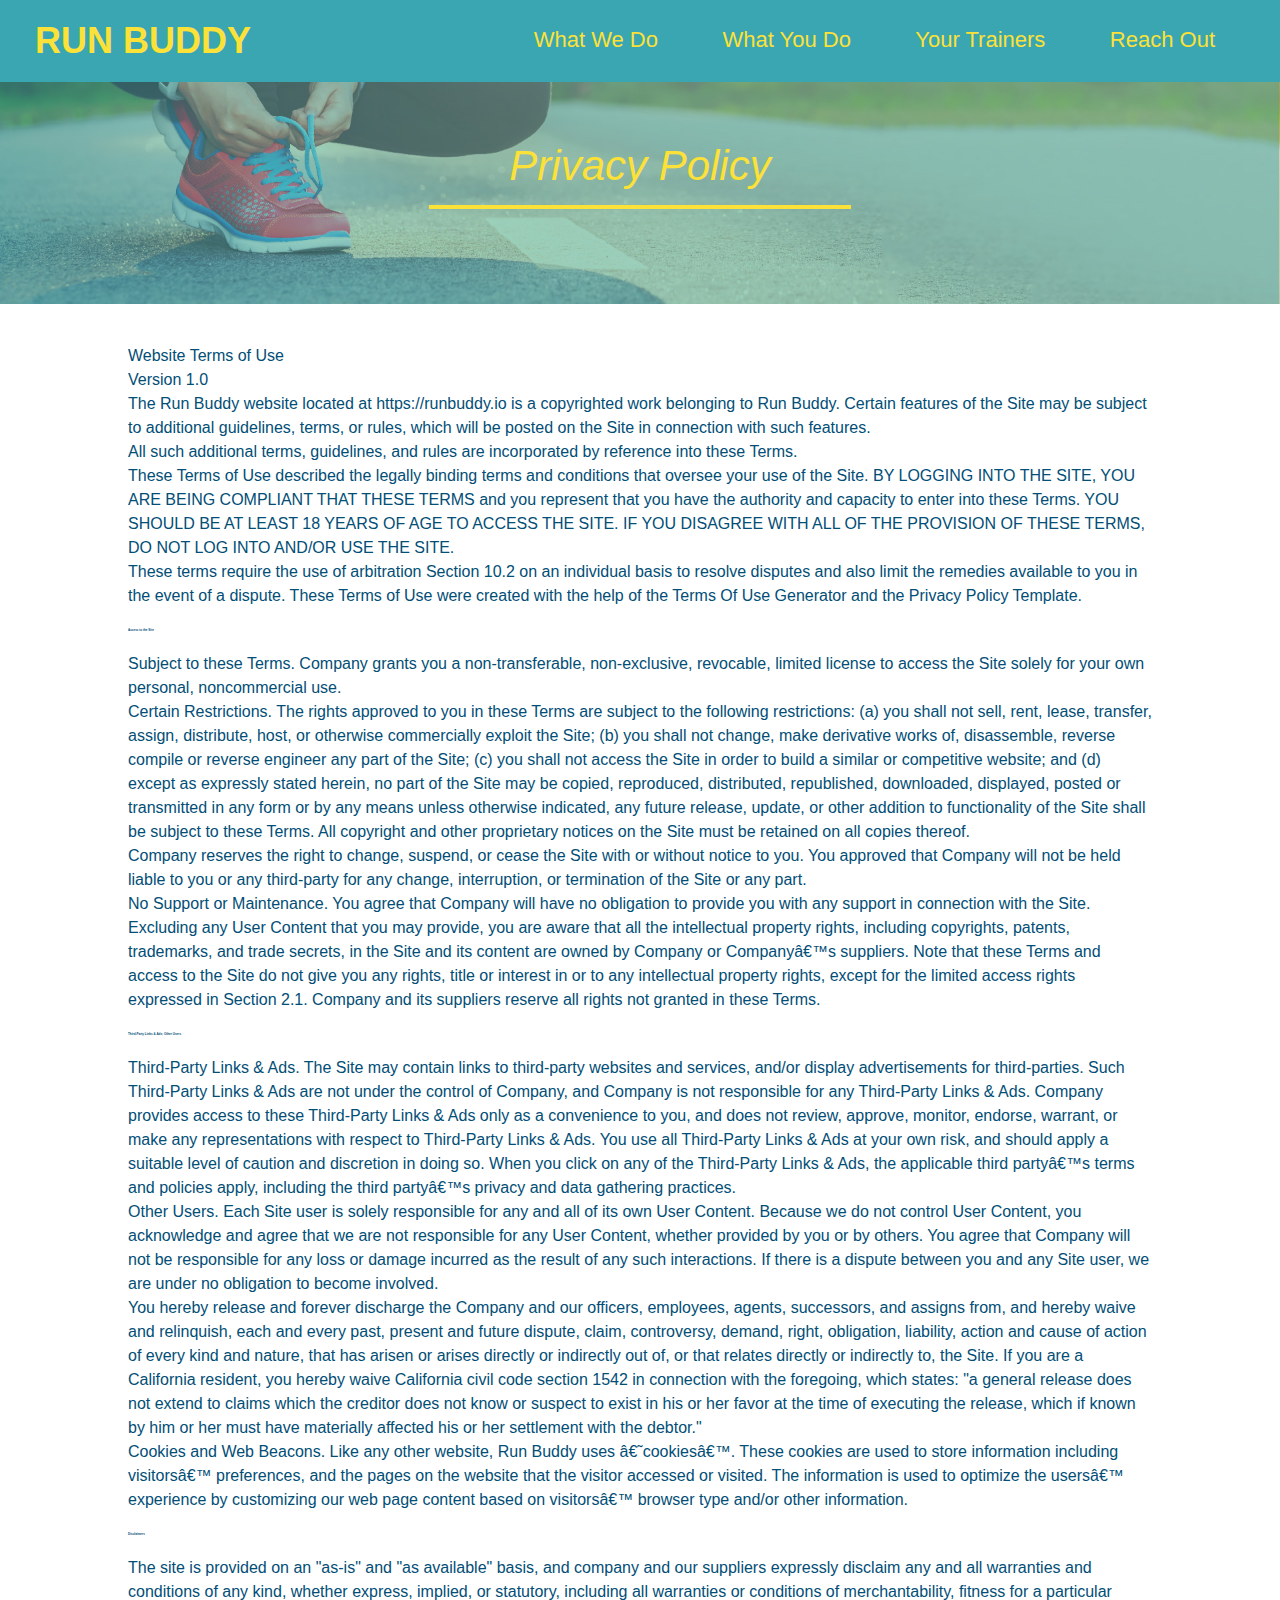
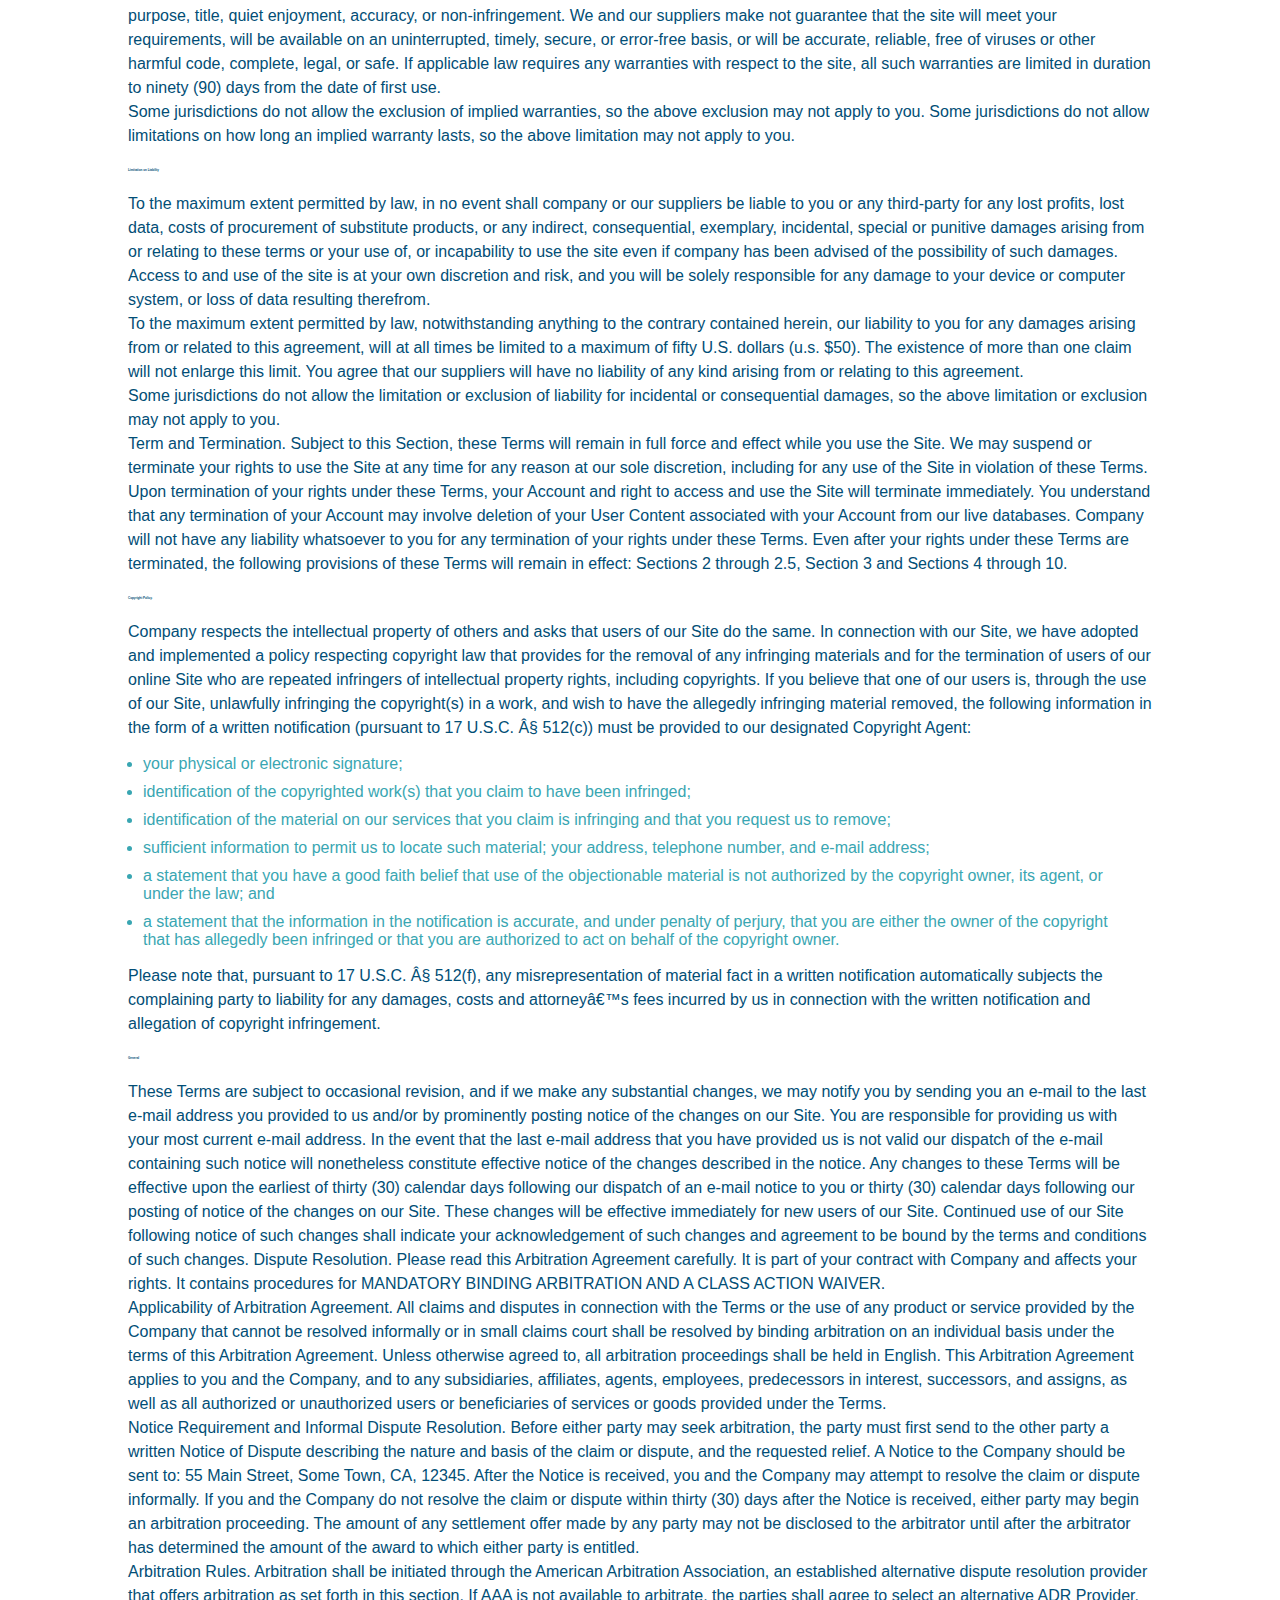
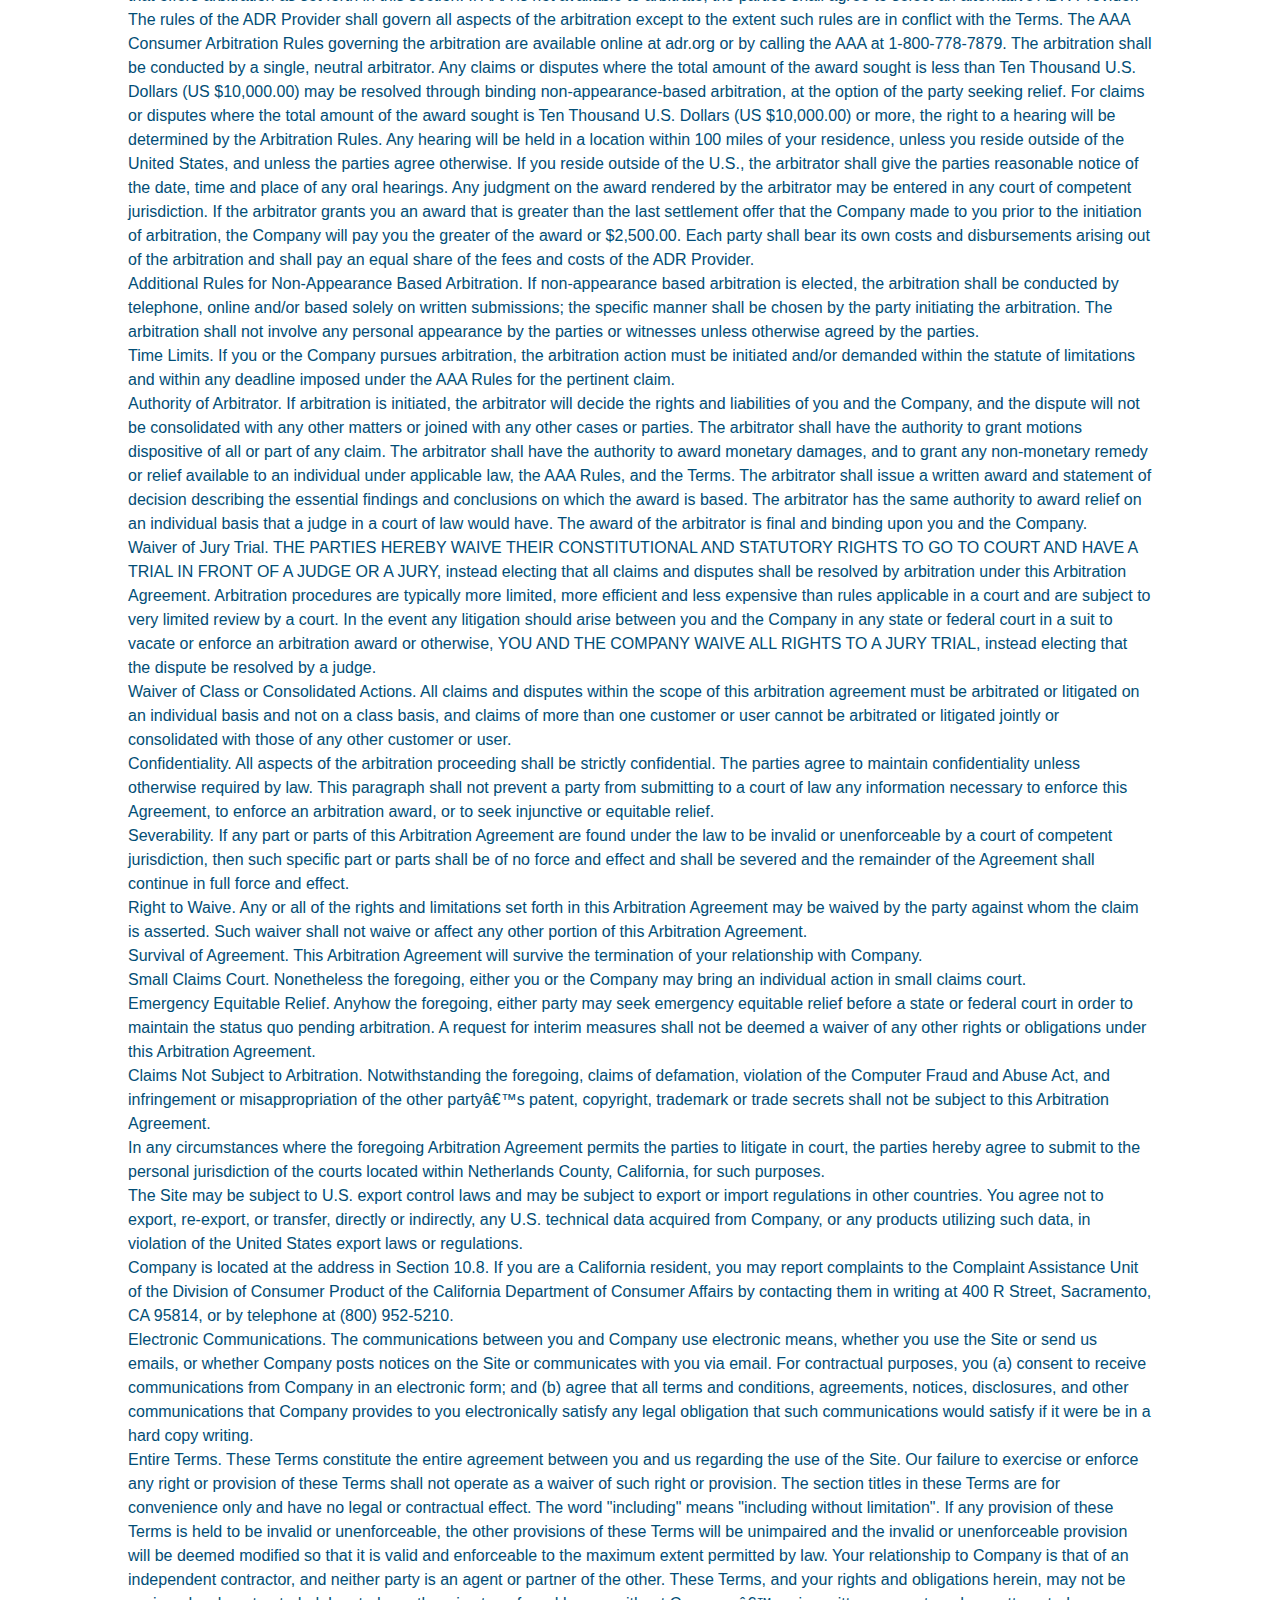
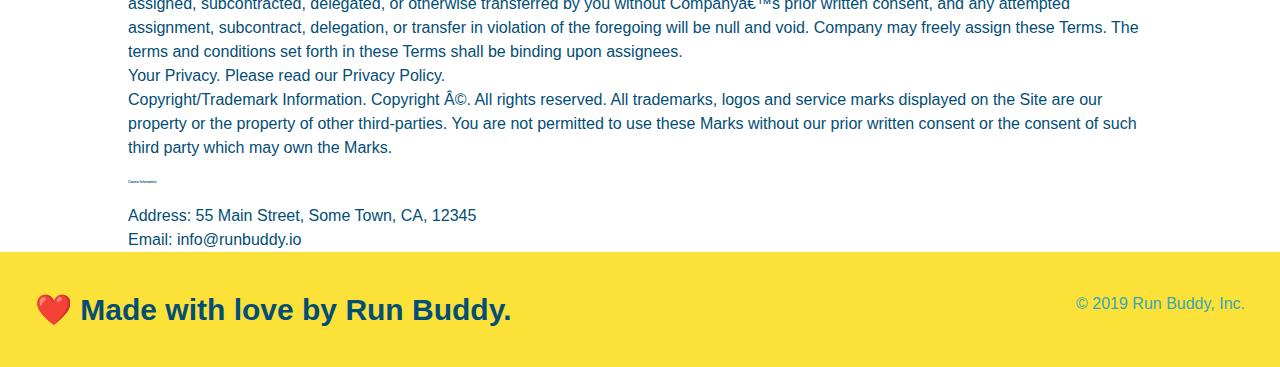
==== privacy-policy.html @ 65d4dae7 "privacy policy" ====
<!DOCTYPE html>
<html lang="en">
  <head>
    <meta charset="UTF-8" />
    <title>Privacy Policy - Run Buddy</title>
    <link rel="stylesheet" href="./assets/css/style.css" />
    <link rel="stylesheet" href="./assets/css/secondary-styles.css" />
  </head>
  <body>
    <header>
        <h1>
            <a href="/">RUN BUDDY</a>
        </h1>
        <nav>
            <!-- Unordered list element -->
            <ul>
                <!-- List item element -->
                <li>
                    <!-- Anchor element -->
                    <a href="./index.html#what-we-do">What We Do</a>
                </li>
                <li>
                    <a href="./index.html#what-you-do">What You Do</a>
                </li>
                <li>
                    <a href="./index.html#your-trainers">Your Trainers</a>
                </li>
                <li>
                    <a href="./index.html#reach-out">Reach Out</a>
                </li>
            </ul>
        </nav>
    </header>
    
    <section class="hero">
        <h2 class="section-title">
            Privacy Policy
        </h2>
    </section>
    <article class="secondary-content">
        <p>
            Website Terms of Use
          </p>
    
          <p>
            Version 1.0
          </p>
    
          <p>
            The Run Buddy website located at https://runbuddy.io is a copyrighted work belonging to Run Buddy. Certain
            features of the Site may be subject to additional guidelines, terms, or rules, which will be posted on the Site
            in connection with such features.
          </p>
    
          <p>
            All such additional terms, guidelines, and rules are incorporated by reference into these Terms.
          </p>
    
          <p>
            These Terms of Use described the legally binding terms and conditions that oversee your use of the Site. BY
            LOGGING INTO THE SITE, YOU ARE BEING COMPLIANT THAT THESE TERMS and you represent that you have the authority
            and capacity to enter into these Terms. YOU SHOULD BE AT LEAST 18 YEARS OF AGE TO ACCESS THE SITE. IF YOU
            DISAGREE WITH ALL OF THE PROVISION OF THESE TERMS, DO NOT LOG INTO AND/OR USE THE SITE.
          </p>
    
          <p>
            These terms require the use of arbitration Section 10.2 on an individual basis to resolve disputes and also
            limit the remedies available to you in the event of a dispute. These Terms of Use were created with the help of
            the Terms Of Use Generator and the Privacy Policy Template.
          </p>
    
          <h3>
            Access to the Site
          </h3>
    
          <p>
            Subject to these Terms. Company grants you a non-transferable, non-exclusive, revocable, limited license to
            access the Site solely for your own personal, noncommercial use.
          </p>
    
          <p>
            Certain Restrictions. The rights approved to you in these Terms are subject to the following restrictions: (a)
            you shall not sell, rent, lease, transfer, assign, distribute, host, or otherwise commercially exploit the Site;
            (b) you shall not change, make derivative works of, disassemble, reverse compile or reverse engineer any part of
            the Site; (c) you shall not access the Site in order to build a similar or competitive website; and (d) except
            as expressly stated herein, no part of the Site may be copied, reproduced, distributed, republished, downloaded,
            displayed, posted or transmitted in any form or by any means unless otherwise indicated, any future release,
            update, or other addition to functionality of the Site shall be subject to these Terms. All copyright and other
            proprietary notices on the Site must be retained on all copies thereof.
          </p>
    
          <p>
            Company reserves the right to change, suspend, or cease the Site with or without notice to you. You approved
            that Company will not be held liable to you or any third-party for any change, interruption, or termination of
            the Site or any part.
          </p>
    
          <p>
            No Support or Maintenance. You agree that Company will have no obligation to provide you with any support in
            connection with the Site.
          </p>
    
          <p>
            Excluding any User Content that you may provide, you are aware that all the intellectual property rights,
            including copyrights, patents, trademarks, and trade secrets, in the Site and its content are owned by Company
            or Companyâ€™s suppliers. Note that these Terms and access to the Site do not give you any rights, title or
            interest in or to any intellectual property rights, except for the limited access rights expressed in Section
            2.1. Company and its suppliers reserve all rights not granted in these Terms.
          </p>
    
          <h3>
            Third-Party Links & Ads; Other Users
          </h3>
    
          <p>
            Third-Party Links & Ads. The Site may contain links to third-party websites and services, and/or display
            advertisements for third-parties. Such Third-Party Links & Ads are not under the control of Company, and Company
            is not responsible for any Third-Party Links & Ads. Company provides access to these Third-Party Links & Ads
            only as a convenience to you, and does not review, approve, monitor, endorse, warrant, or make any
            representations with respect to Third-Party Links & Ads. You use all Third-Party Links & Ads at your own risk,
            and should apply a suitable level of caution and discretion in doing so. When you click on any of the
            Third-Party Links & Ads, the applicable third partyâ€™s terms and policies apply, including the third partyâ€™s
            privacy and data gathering practices.
          </p>
    
          <p>
            Other Users. Each Site user is solely responsible for any and all of its own User Content. Because we do not
            control User Content, you acknowledge and agree that we are not responsible for any User Content, whether
            provided by you or by others. You agree that Company will not be responsible for any loss or damage incurred as
            the result of any such interactions. If there is a dispute between you and any Site user, we are under no
            obligation to become involved.
          </p>
    
          <p>
            You hereby release and forever discharge the Company and our officers, employees, agents, successors, and
            assigns from, and hereby waive and relinquish, each and every past, present and future dispute, claim,
            controversy, demand, right, obligation, liability, action and cause of action of every kind and nature, that has
            arisen or arises directly or indirectly out of, or that relates directly or indirectly to, the Site. If you are
            a California resident, you hereby waive California civil code section 1542 in connection with the foregoing,
            which states: "a general release does not extend to claims which the creditor does not know or suspect to exist
            in his or her favor at the time of executing the release, which if known by him or her must have materially
            affected his or her settlement with the debtor."
          </p>
    
          <p>
            Cookies and Web Beacons. Like any other website, Run Buddy uses â€˜cookiesâ€™. These cookies are used to store
            information including visitorsâ€™ preferences, and the pages on the website that the visitor accessed or visited.
            The information is used to optimize the usersâ€™ experience by customizing our web page content based on visitorsâ€™
            browser type and/or other information.
          </p>
    
          <h3>
            Disclaimers
          </h3>
    
          <p>
            The site is provided on an "as-is" and "as available" basis, and company and our suppliers expressly disclaim
            any and all warranties and conditions of any kind, whether express, implied, or statutory, including all
            warranties or conditions of merchantability, fitness for a particular purpose, title, quiet enjoyment, accuracy,
            or non-infringement. We and our suppliers make not guarantee that the site will meet your requirements, will be
            available on an uninterrupted, timely, secure, or error-free basis, or will be accurate, reliable, free of
            viruses or other harmful code, complete, legal, or safe. If applicable law requires any warranties with respect
            to the site, all such warranties are limited in duration to ninety (90) days from the date of first use.
          </p>
    
          <p>
            Some jurisdictions do not allow the exclusion of implied warranties, so the above exclusion may not apply to
            you. Some jurisdictions do not allow limitations on how long an implied warranty lasts, so the above limitation
            may not apply to you.
          </p>
    
          <h3>
            Limitation on Liability
          </h3>
    
          <p>
            To the maximum extent permitted by law, in no event shall company or our suppliers be liable to you or any
            third-party for any lost profits, lost data, costs of procurement of substitute products, or any indirect,
            consequential, exemplary, incidental, special or punitive damages arising from or relating to these terms or
            your use of, or incapability to use the site even if company has been advised of the possibility of such
            damages. Access to and use of the site is at your own discretion and risk, and you will be solely responsible
            for any damage to your device or computer system, or loss of data resulting therefrom.
          </p>
    
          <p>
            To the maximum extent permitted by law, notwithstanding anything to the contrary contained herein, our liability
            to you for any damages arising from or related to this agreement, will at all times be limited to a maximum of
            fifty U.S. dollars (u.s. $50). The existence of more than one claim will not enlarge this limit. You agree that
            our suppliers will have no liability of any kind arising from or relating to this agreement.
          </p>
    
          <p>
            Some jurisdictions do not allow the limitation or exclusion of liability for incidental or consequential
            damages, so the above limitation or exclusion may not apply to you.
          </p>
    
          <p>
            Term and Termination. Subject to this Section, these Terms will remain in full force and effect while you use
            the Site. We may suspend or terminate your rights to use the Site at any time for any reason at our sole
            discretion, including for any use of the Site in violation of these Terms. Upon termination of your rights under
            these Terms, your Account and right to access and use the Site will terminate immediately. You understand that
            any termination of your Account may involve deletion of your User Content associated with your Account from our
            live databases. Company will not have any liability whatsoever to you for any termination of your rights under
            these Terms. Even after your rights under these Terms are terminated, the following provisions of these Terms
            will remain in effect: Sections 2 through 2.5, Section 3 and Sections 4 through 10.
          </p>
    
          <h3>
            Copyright Policy.
          </h3>
    
          <p>
            Company respects the intellectual property of others and asks that users of our Site do the same. In connection
            with our Site, we have adopted and implemented a policy respecting copyright law that provides for the removal
            of any infringing materials and for the termination of users of our online Site who are repeated infringers of
            intellectual property rights, including copyrights. If you believe that one of our users is, through the use of
            our Site, unlawfully infringing the copyright(s) in a work, and wish to have the allegedly infringing material
            removed, the following information in the form of a written notification (pursuant to 17 U.S.C. Â§ 512(c)) must
            be provided to our designated Copyright Agent:
          </p>
    
          <ul>
            <li>
              your physical or electronic signature;
            </li>
            <li>
              identification of the copyrighted work(s) that you claim to have been infringed;
            </li>
            <li>
              identification of the material on our services that you claim is infringing and that you request us to remove;
            </li>
            <li>
              sufficient information to permit us to locate such material; your address, telephone number, and e-mail
              address;
            </li>
            <li>
              a statement that you have a good faith belief that use of the objectionable material is not authorized by the
              copyright owner, its agent, or under the law; and
            </li>
            <li>
              a statement that the information in the notification is accurate, and under penalty of perjury, that you are
              either the owner of the copyright that has allegedly been infringed or that you are authorized to act on
              behalf of the copyright owner.
            </li>
          </ul>
    
          <p>
            Please note that, pursuant to 17 U.S.C. Â§ 512(f), any misrepresentation of material fact in a written
            notification automatically subjects the complaining party to liability for any damages, costs and attorneyâ€™s
            fees incurred by us in connection with the written notification and allegation of copyright infringement.
          </p>
    
          <h3>
            General
          </h3>
    
          <p>
            These Terms are subject to occasional revision, and if we make any substantial changes, we may notify you by
            sending you an e-mail to the last e-mail address you provided to us and/or by prominently posting notice of the
            changes on our Site. You are responsible for providing us with your most current e-mail address. In the event
            that the last e-mail address that you have provided us is not valid our dispatch of the e-mail containing such
            notice will nonetheless constitute effective notice of the changes described in the notice. Any changes to these
            Terms will be effective upon the earliest of thirty (30) calendar days following our dispatch of an e-mail
            notice to you or thirty (30) calendar days following our posting of notice of the changes on our Site. These
            changes will be effective immediately for new users of our Site. Continued use of our Site following notice of
            such changes shall indicate your acknowledgement of such changes and agreement to be bound by the terms and
            conditions of such changes. Dispute Resolution. Please read this Arbitration Agreement carefully. It is part of
            your contract with Company and affects your rights. It contains procedures for MANDATORY BINDING ARBITRATION AND
            A CLASS ACTION WAIVER.
          </p>
    
          <p>
            Applicability of Arbitration Agreement. All claims and disputes in connection with the Terms or the use of any
            product or service provided by the Company that cannot be resolved informally or in small claims court shall be
            resolved by binding arbitration on an individual basis under the terms of this Arbitration Agreement. Unless
            otherwise agreed to, all arbitration proceedings shall be held in English. This Arbitration Agreement applies to
            you and the Company, and to any subsidiaries, affiliates, agents, employees, predecessors in interest,
            successors, and assigns, as well as all authorized or unauthorized users or beneficiaries of services or goods
            provided under the Terms.
          </p>
    
          <p>
            Notice Requirement and Informal Dispute Resolution. Before either party may seek arbitration, the party must
            first send to the other party a written Notice of Dispute describing the nature and basis of the claim or
            dispute, and the requested relief. A Notice to the Company should be sent to: 55 Main Street, Some Town, CA,
            12345. After the Notice is received, you and the Company may attempt to resolve the claim or dispute informally.
            If you and the Company do not resolve the claim or dispute within thirty (30) days after the Notice is received,
            either party may begin an arbitration proceeding. The amount of any settlement offer made by any party may not
            be disclosed to the arbitrator until after the arbitrator has determined the amount of the award to which either
            party is entitled.
          </p>
    
          <p>
            Arbitration Rules. Arbitration shall be initiated through the American Arbitration Association, an established
            alternative dispute resolution provider that offers arbitration as set forth in this section. If AAA is not
            available to arbitrate, the parties shall agree to select an alternative ADR Provider. The rules of the ADR
            Provider shall govern all aspects of the arbitration except to the extent such rules are in conflict with the
            Terms. The AAA Consumer Arbitration Rules governing the arbitration are available online at adr.org or by
            calling the AAA at 1-800-778-7879. The arbitration shall be conducted by a single, neutral arbitrator. Any
            claims or disputes where the total amount of the award sought is less than Ten Thousand U.S. Dollars (US
            $10,000.00) may be resolved through binding non-appearance-based arbitration, at the option of the party seeking
            relief. For claims or disputes where the total amount of the award sought is Ten Thousand U.S. Dollars (US
            $10,000.00) or more, the right to a hearing will be determined by the Arbitration Rules. Any hearing will be
            held in a location within 100 miles of your residence, unless you reside outside of the United States, and
            unless the parties agree otherwise. If you reside outside of the U.S., the arbitrator shall give the parties
            reasonable notice of the date, time and place of any oral hearings. Any judgment on the award rendered by the
            arbitrator may be entered in any court of competent jurisdiction. If the arbitrator grants you an award that is
            greater than the last settlement offer that the Company made to you prior to the initiation of arbitration, the
            Company will pay you the greater of the award or $2,500.00. Each party shall bear its own costs and
            disbursements arising out of the arbitration and shall pay an equal share of the fees and costs of the ADR
            Provider.
          </p>
    
          <p>
            Additional Rules for Non-Appearance Based Arbitration. If non-appearance based arbitration is elected, the
            arbitration shall be conducted by telephone, online and/or based solely on written submissions; the specific
            manner shall be chosen by the party initiating the arbitration. The arbitration shall not involve any personal
            appearance by the parties or witnesses unless otherwise agreed by the parties.
          </p>
    
          <p>
            Time Limits. If you or the Company pursues arbitration, the arbitration action must be initiated and/or demanded
            within the statute of limitations and within any deadline imposed under the AAA Rules for the pertinent claim.
          </p>
    
          <p>
            Authority of Arbitrator. If arbitration is initiated, the arbitrator will decide the rights and liabilities of
            you and the Company, and the dispute will not be consolidated with any other matters or joined with any other
            cases or parties. The arbitrator shall have the authority to grant motions dispositive of all or part of any
            claim. The arbitrator shall have the authority to award monetary damages, and to grant any non-monetary remedy
            or relief available to an individual under applicable law, the AAA Rules, and the Terms. The arbitrator shall
            issue a written award and statement of decision describing the essential findings and conclusions on which the
            award is based. The arbitrator has the same authority to award relief on an individual basis that a judge in a
            court of law would have. The award of the arbitrator is final and binding upon you and the Company.
          </p>
    
          <p>
            Waiver of Jury Trial. THE PARTIES HEREBY WAIVE THEIR CONSTITUTIONAL AND STATUTORY RIGHTS TO GO TO COURT AND HAVE
            A TRIAL IN FRONT OF A JUDGE OR A JURY, instead electing that all claims and disputes shall be resolved by
            arbitration under this Arbitration Agreement. Arbitration procedures are typically more limited, more efficient
            and less expensive than rules applicable in a court and are subject to very limited review by a court. In the
            event any litigation should arise between you and the Company in any state or federal court in a suit to vacate
            or enforce an arbitration award or otherwise, YOU AND THE COMPANY WAIVE ALL RIGHTS TO A JURY TRIAL, instead
            electing that the dispute be resolved by a judge.
          </p>
    
          <p>
            Waiver of Class or Consolidated Actions. All claims and disputes within the scope of this arbitration agreement
            must be arbitrated or litigated on an individual basis and not on a class basis, and claims of more than one
            customer or user cannot be arbitrated or litigated jointly or consolidated with those of any other customer or
            user.
          </p>
    
          <p>
            Confidentiality. All aspects of the arbitration proceeding shall be strictly confidential. The parties agree to
            maintain confidentiality unless otherwise required by law. This paragraph shall not prevent a party from
            submitting to a court of law any information necessary to enforce this Agreement, to enforce an arbitration
            award, or to seek injunctive or equitable relief.
          </p>
    
          <p>
            Severability. If any part or parts of this Arbitration Agreement are found under the law to be invalid or
            unenforceable by a court of competent jurisdiction, then such specific part or parts shall be of no force and
            effect and shall be severed and the remainder of the Agreement shall continue in full force and effect.
          </p>
    
          <p>
            Right to Waive. Any or all of the rights and limitations set forth in this Arbitration Agreement may be waived
            by the party against whom the claim is asserted. Such waiver shall not waive or affect any other portion of this
            Arbitration Agreement.
          </p>
    
          <p>
            Survival of Agreement. This Arbitration Agreement will survive the termination of your relationship with
            Company.
          </p>
    
          <p>
            Small Claims Court. Nonetheless the foregoing, either you or the Company may bring an individual action in small
            claims court.
          </p>
    
          <p>
            Emergency Equitable Relief. Anyhow the foregoing, either party may seek emergency equitable relief before a
            state or federal court in order to maintain the status quo pending arbitration. A request for interim measures
            shall not be deemed a waiver of any other rights or obligations under this Arbitration Agreement.
          </p>
    
          <p>
            Claims Not Subject to Arbitration. Notwithstanding the foregoing, claims of defamation, violation of the
            Computer Fraud and Abuse Act, and infringement or misappropriation of the other partyâ€™s patent, copyright,
            trademark or trade secrets shall not be subject to this Arbitration Agreement.
          </p>
    
          <p>
            In any circumstances where the foregoing Arbitration Agreement permits the parties to litigate in court, the
            parties hereby agree to submit to the personal jurisdiction of the courts located within Netherlands County,
            California, for such purposes.
          </p>
    
          <p>
            The Site may be subject to U.S. export control laws and may be subject to export or import regulations in other
            countries. You agree not to export, re-export, or transfer, directly or indirectly, any U.S. technical data
            acquired from Company, or any products utilizing such data, in violation of the United States export laws or
            regulations.
          </p>
    
          <p>
            Company is located at the address in Section 10.8. If you are a California resident, you may report complaints
            to the Complaint Assistance Unit of the Division of Consumer Product of the California Department of Consumer
            Affairs by contacting them in writing at 400 R Street, Sacramento, CA 95814, or by telephone at (800) 952-5210.
          </p>
    
          <p>
            Electronic Communications. The communications between you and Company use electronic means, whether you use the
            Site or send us emails, or whether Company posts notices on the Site or communicates with you via email. For
            contractual purposes, you (a) consent to receive communications from Company in an electronic form; and (b)
            agree that all terms and conditions, agreements, notices, disclosures, and other communications that Company
            provides to you electronically satisfy any legal obligation that such communications would satisfy if it were be
            in a hard copy writing.
          </p>
    
          <p>
            Entire Terms. These Terms constitute the entire agreement between you and us regarding the use of the Site. Our
            failure to exercise or enforce any right or provision of these Terms shall not operate as a waiver of such right
            or provision. The section titles in these Terms are for convenience only and have no legal or contractual
            effect. The word "including" means "including without limitation". If any provision of these Terms is held to be
            invalid or unenforceable, the other provisions of these Terms will be unimpaired and the invalid or
            unenforceable provision will be deemed modified so that it is valid and enforceable to the maximum extent
            permitted by law. Your relationship to Company is that of an independent contractor, and neither party is an
            agent or partner of the other. These Terms, and your rights and obligations herein, may not be assigned,
            subcontracted, delegated, or otherwise transferred by you without Companyâ€™s prior written consent, and any
            attempted assignment, subcontract, delegation, or transfer in violation of the foregoing will be null and void.
            Company may freely assign these Terms. The terms and conditions set forth in these Terms shall be binding upon
            assignees.
          </p>
    
          <p>
            Your Privacy. Please read our Privacy Policy.
          </p>
    
          <p>
            Copyright/Trademark Information. Copyright Â©. All rights reserved. All trademarks, logos and service marks
            displayed on the Site are our property or the property of other third-parties. You are not permitted to use
            these Marks without our prior written consent or the consent of such third party which may own the Marks.
          </p>
    
          <h3>
            Contact Information
          </h3>
    
          <p>
            Address: 55 Main Street, Some Town, CA, 12345
          </p>
    
          <p>
            Email: info@runbuddy.io
          </p>
    
    </article>

        <!-- "footer" section -->
        <footer>
            <h2>❤️ Made with love by Run Buddy.</h2>
            <div>
                &copy; 2019 Run Buddy, Inc.
            </div>
        </footer>
  </body>
</html>
---- assets/css/style.css ----
* {
    margin: 0;
    padding: 0;
    box-sizing: border-box;
  }

  body {
    color: #39a6b2;
    font-family: Helvetica, Arial, sans-serif;
}

/* apply styles to <header> */
header {
    padding: 20px 35px;
    background-color: #39a6b2;
  }

  header h1 {
      font-weight: bold;
      font-size: 36px;
      color: #fce138;
      margin: 0;
      display: inline;
  }

  header a {
    text-decoration: none;
    color: #fce138;
  }

  header nav {
      float: right;
      margin: 7px 0;
  }

  header nav ul li {
      display: inline;
  }

  header nav ul li a {
      margin: 0 30px;
      font-weight: lighter;
      font-size: 22px;
  }
  
/* apply styles to <footer> */
footer {
      background:#fce138;
      width: 100%;
      padding: 40px 35px;
  }

  footer h2 {
      display: inline;
      color: #024e76;
      font-size: 30px;
      margin: 0;
  }

  footer div {
      float: right;
      line-height: 1.5;
      text-align: right;
  }

  footer a {
      color: #024e76;
  }

  section {
      padding: 60px;
  }
  /* Hero style start*/
  .hero {
    background-image: url("../images/hero-bg.jpg");
    height: 600px;
    background-size: cover;
    background-position: center; 
    position: relative;
  }

  .hero-form {
    border: solid 3px #024e76;
    background-color:#fce138;
    padding: 20px;
    width: 500px;
    color: #024e76;
    position: absolute;
    bottom: 120px;
    right: 140px;
  }

  .hero-form h3 {
    font-size: 24px;
    margin: 0;   
  }

  .hero-form p {
      margin: 5px 0 15px 0;
  }

  .form-input {
      border: 1px solid #024e76;
      display: block;
      padding: 7px 15px;
      font-size: 16px;
      color: #024e76;
      width: 100%;
      margin-bottom: 15px;
  }

  .hero-form label {
      margin: 0 5px;
  }
  
  .hero-form button {
      color: #fce138;
      background-color: #024e76;
      border: none;
      padding: 10px 20px;
      font-size: 16px;
}
  /* Hero style end */

  .intro {
      text-align: center;
  }

  .intro p {
      line-height: 1.7;
      color: #39a6b2;
      width: 80%;
      font-size: 20px;
      margin: 0 auto;
  }
  .section-title {
    font-size: 55px;
    color: #024e76;
    margin-bottom: 35px;
    padding: 0 100px 20px 100px;
    display: inline-block;
    border-bottom: 3px solid;
  }
  
  .primary-border {
    border-color: #fce138;
  }
  
  .secondary-border {
    border-color: #39a6b2;
  }

  .steps {
      text-align: center;
      background: #fce138;
  }

  .steps div {
      margin-bottom: 80px;
  }

  .steps img {
      width: 15%;
      margin: 10px 0;
  }

  .steps h3 {
      color: #024e76;
      font-size: 46px;
      margin-top: 10px;
  }

  .steps p {
      color: #39a6b2;
      font-size: 23px;
  }

  .steps span {
      font-size: 38px;
  }

  .trainers {
      text-align: center;
  }

  .trainer {
      width: 900px;
      margin: 0 auto 30px auto;
      background: #024e76;
      color: #fce138;
      overflow: auto;
  }

  .trainer img {
      width: 35%;
      float: left;
  }
  
  .trainer-bio {
      padding: 35px;
      float: left;
      width: 60%;
  }

  .trainer-bio h3 {
      font-size: 32px;
      margin-bottom: 8px;
  }

  .trainer-bio h4 {
      font-weight: lighter;
      font-size: 26px;
      margin-bottom: 25px;
  }

  .trainer-bio p {
    font-size: 17px;
    line-height: 1.3;
  }

  .text-left {
      text-align: left;
  }

  .text-right {
    text-align: right;
  }

  /* REACH OUT STYLES START */
  .contact {
      background: #024e76;
      text-align: center;
  }

  .contact h2 {
      color:#fce138;
  }

  .contact-info iframe {
     width: 400px;
     height: 400px; 
  }

  .contact-info div {
      width: 410px;
      display: inline-block;
      vertical-align: top;
      text-align: left;
      margin: 30px 0 0 60px;
      color: white;
  }

  .contact-info h3 {
      color: #fce138;
      font-size: 32px;
  }

  .contact-info p, .contact-info address {
      margin: 20px 0;
      line-height: 1.5;
      font-size: 20px;
      font-style: normal;
  }

  .contact-info a {
      color: #fce138;
  }
/* REACH OUT STYLES END*/
---- assets/css/secondary-styles.css ----
* {
    margin: 0;
    padding: 0;
    box-sizing: border-box;
  }

  body {
    color: #39a6b2;
    font-family: Helvetica, Arial, sans-serif;
}

/* apply styles to <header> */
header {
    padding: 20px 35px;
    background-color: #39a6b2;
  }

  header h1 {
      font-weight: bold;
      font-size: 36px;
      color: #fce138;
      margin: 0;
      display: inline;
  }

  header a {
    text-decoration: none;
    color: #fce138;
  }

  header nav {
      float: right;
      margin: 7px 0;
  }

  header nav ul li {
      display: inline;
  }

  header nav ul li a {
      margin: 0 30px;
      font-weight: lighter;
      font-size: 22px;
  }
  
/* apply styles to <footer> */
footer {
      background:#fce138;
      width: 100%;
      padding: 40px 35px;
  }

  footer h2 {
      display: inline;
      color: #024e76;
      font-size: 30px;
      margin: 0;
  }

  footer div {
      float: right;
      line-height: 1.5;
      text-align: right;
  }

  footer a {
      color: #024e76;
  }

  section {
      padding: 60px;
  }
  /* Hero style start*/
  .hero {
    background-position: bottom;
    height: auto;
    text-align: center;
    margin-bottom: 40px;
  }

  .hero-form {
    border: solid 3px #024e76;
    background-color:#fce138;
    padding: 20px;
    width: 500px;
    color: #024e76;
    position: absolute;
    bottom: 120px;
    right: 140px;
  }

  .hero-form h3 {
    font-size: 24px;
    margin: 0;   
  }

  .hero-form p {
      margin: 5px 0 15px 0;
  }

  .form-input {
      border: 1px solid #024e76;
      display: block;
      padding: 7px 15px;
      font-size: 16px;
      color: #024e76;
      width: 100%;
      margin-bottom: 15px;
  }

  .hero-form label {
      margin: 0 5px;
  }
  
  .hero-form button {
      color: #fce138;
      background-color: #024e76;
      border: none;
      padding: 10px 20px;
      font-size: 16px;
}
  /* Hero style end */

  .intro {
      text-align: center;
  }

  .intro p {
      line-height: 1.7;
      color: #39a6b2;
      width: 80%;
      font-size: 20px;
      margin: 0 auto;
  }
  .section-title {
    font-size: 42px;
    font-weight: normal;
    font-style: italic;
    color: #fce138;
    margin-bottom: 35px;
    padding: 0 80px 15px 80px;
    display: inline-block;
    border-bottom: 4px solid #fce138;
  }

  .secondary-content {
      width: 80%;
      margin: 0 auto;
      color: #024e76;
  }

  .secondary-content h3 {
      font-size: 3px;
      margin: 20px 0 20px 0;
  }

  .secondary-content p {
      font-size: 16px;
      line-height: 1.5;
      margin: 20px 0 20px 9;
  }

  .secondary-content ul {
      margin: 15px;
  }

  .secondary-content li {
      color: #39a6b2;
      margin: 10px 0 10px 0;
  }
  
  .primary-border {
    border-color: #fce138;
  }
  
  .secondary-border {
    border-color: #39a6b2;
  }

  .steps {
      text-align: center;
      background: #fce138;
  }

  .steps div {
      margin-bottom: 80px;
  }

  .steps img {
      width: 15%;
      margin: 10px 0;
  }

  .steps h3 {
      color: #024e76;
      font-size: 46px;
      margin-top: 10px;
  }

  .steps p {
      color: #39a6b2;
      font-size: 23px;
  }

  .steps span {
      font-size: 38px;
  }

  .trainers {
      text-align: center;
  }

  .trainer {
      width: 900px;
      margin: 0 auto 30px auto;
      background: #024e76;
      color: #fce138;
      overflow: auto;
  }

  .trainer img {
      width: 35%;
      float: left;
  }
  
  .trainer-bio {
      padding: 35px;
      float: left;
      width: 60%;
  }

  .trainer-bio h3 {
      font-size: 32px;
      margin-bottom: 8px;
  }

  .trainer-bio h4 {
      font-weight: lighter;
      font-size: 26px;
      margin-bottom: 25px;
  }

  .trainer-bio p {
    font-size: 17px;
    line-height: 1.3;
  }

  .text-left {
      text-align: left;
  }

  .text-right {
    text-align: right;
  }

  /* REACH OUT STYLES START */
  .contact {
      background: #024e76;
      text-align: center;
  }

  .contact h2 {
      color:#fce138;
  }

  .contact-info iframe {
     width: 400px;
     height: 400px; 
  }

  .contact-info div {
      width: 410px;
      display: inline-block;
      vertical-align: top;
      text-align: left;
      margin: 30px 0 0 60px;
      color: white;
  }

  .contact-info h3 {
      color: #fce138;
      font-size: 32px;
  }

  .contact-info p, .contact-info address {
      margin: 20px 0;
      line-height: 1.5;
      font-size: 20px;
      font-style: normal;
  }

  .contact-info a {
      color: #fce138;
  }
/* REACH OUT STYLES END*/
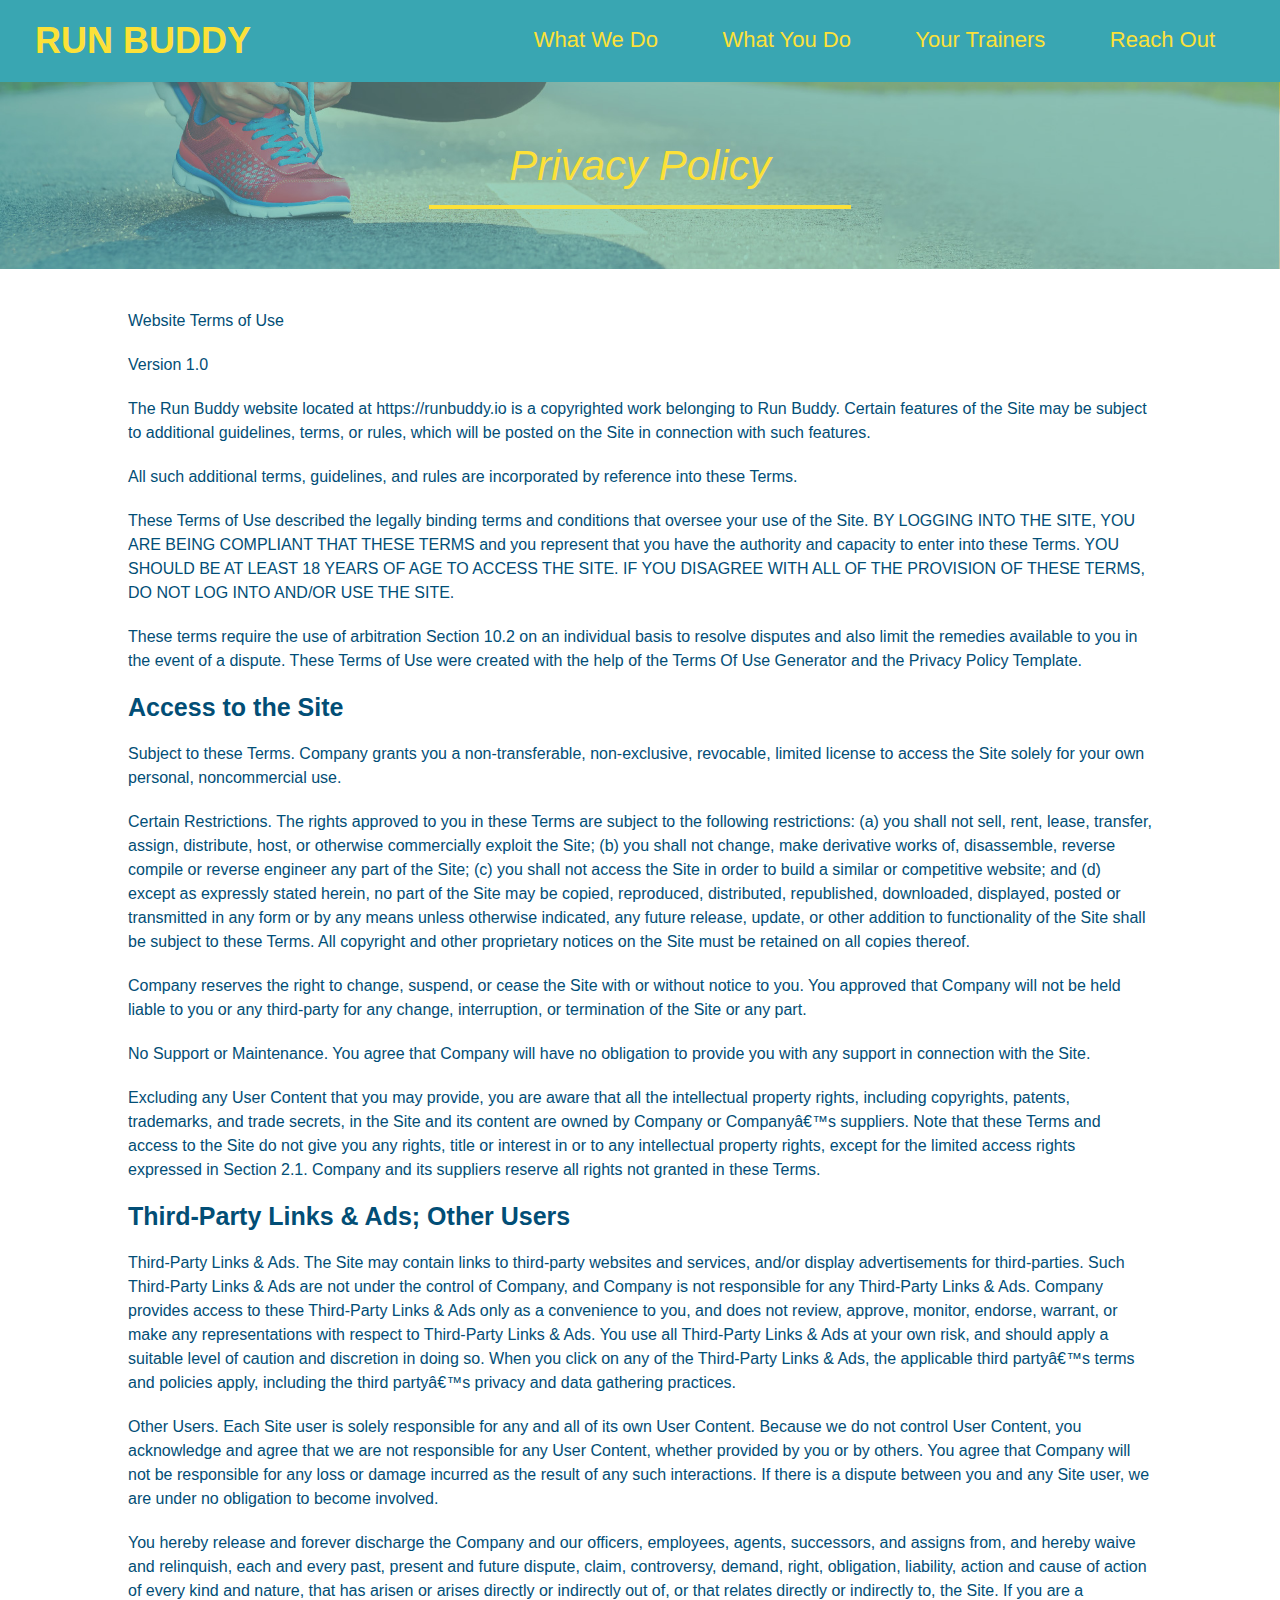
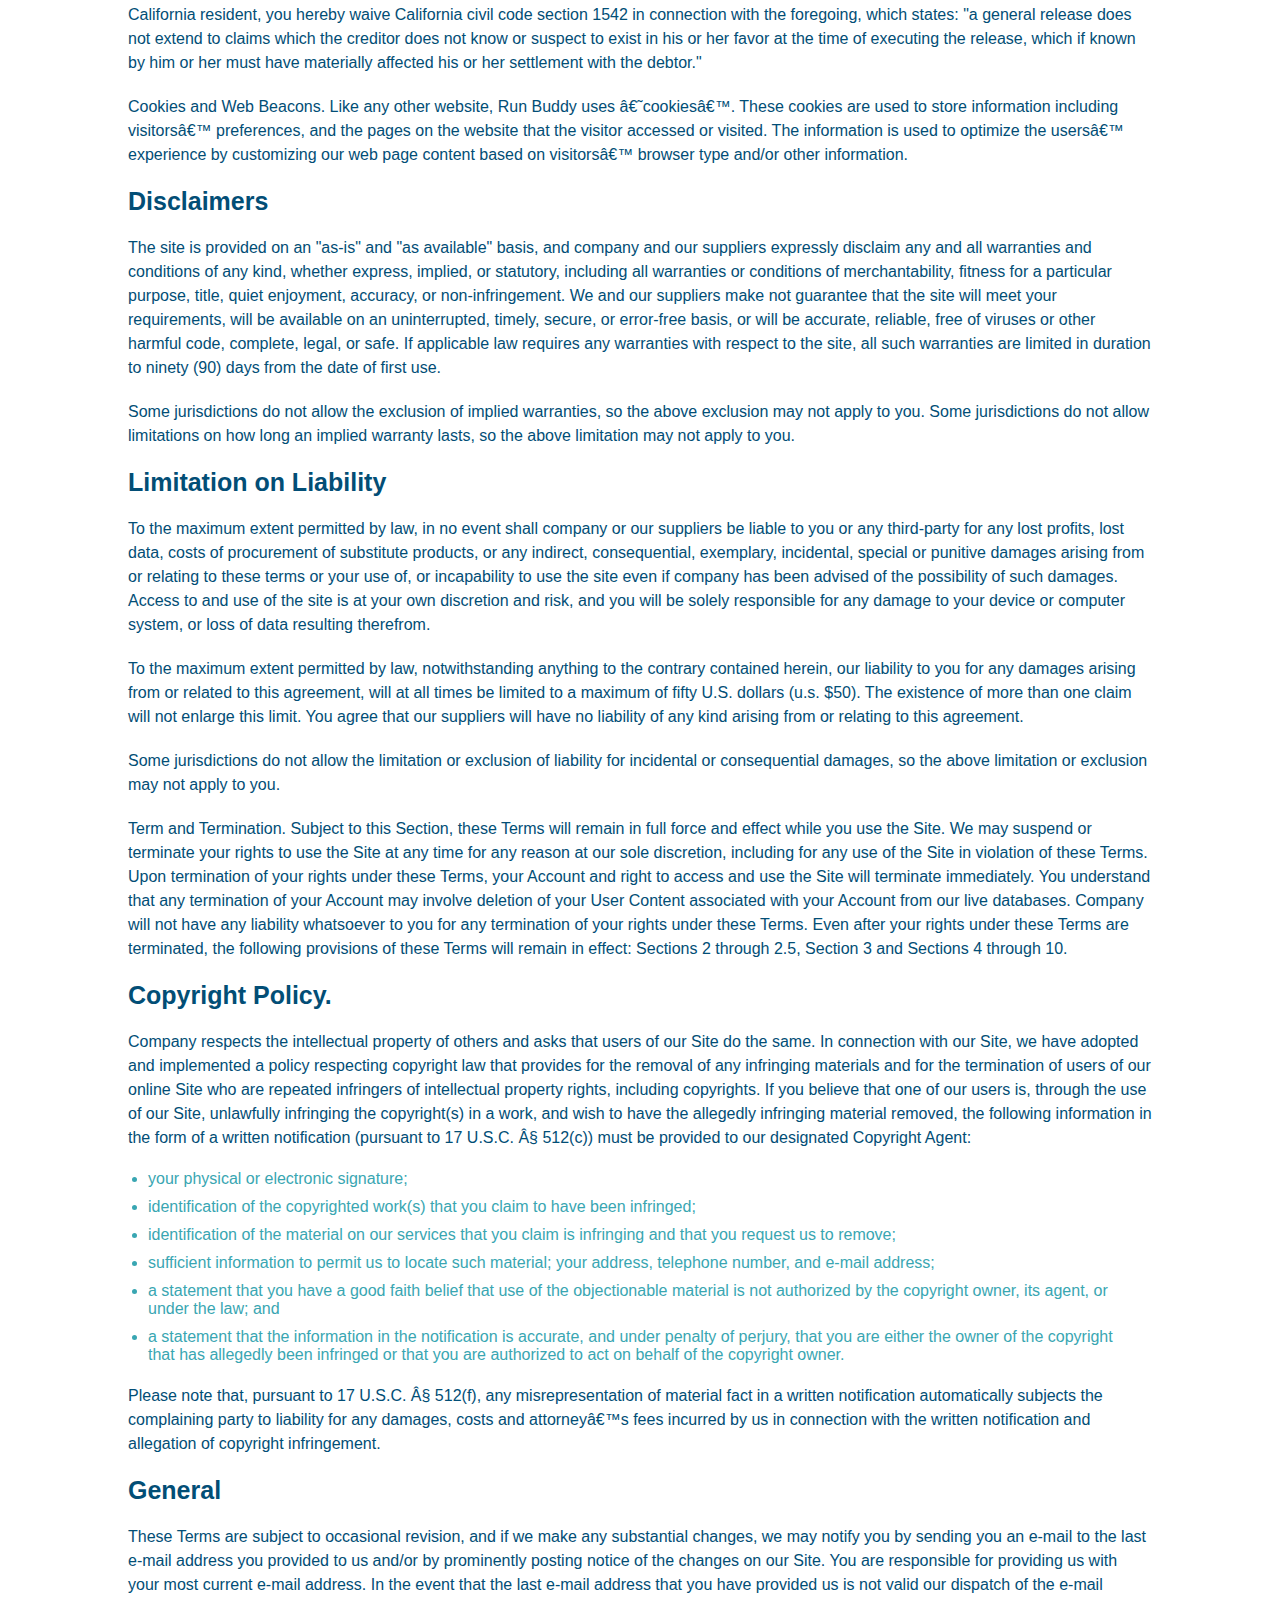
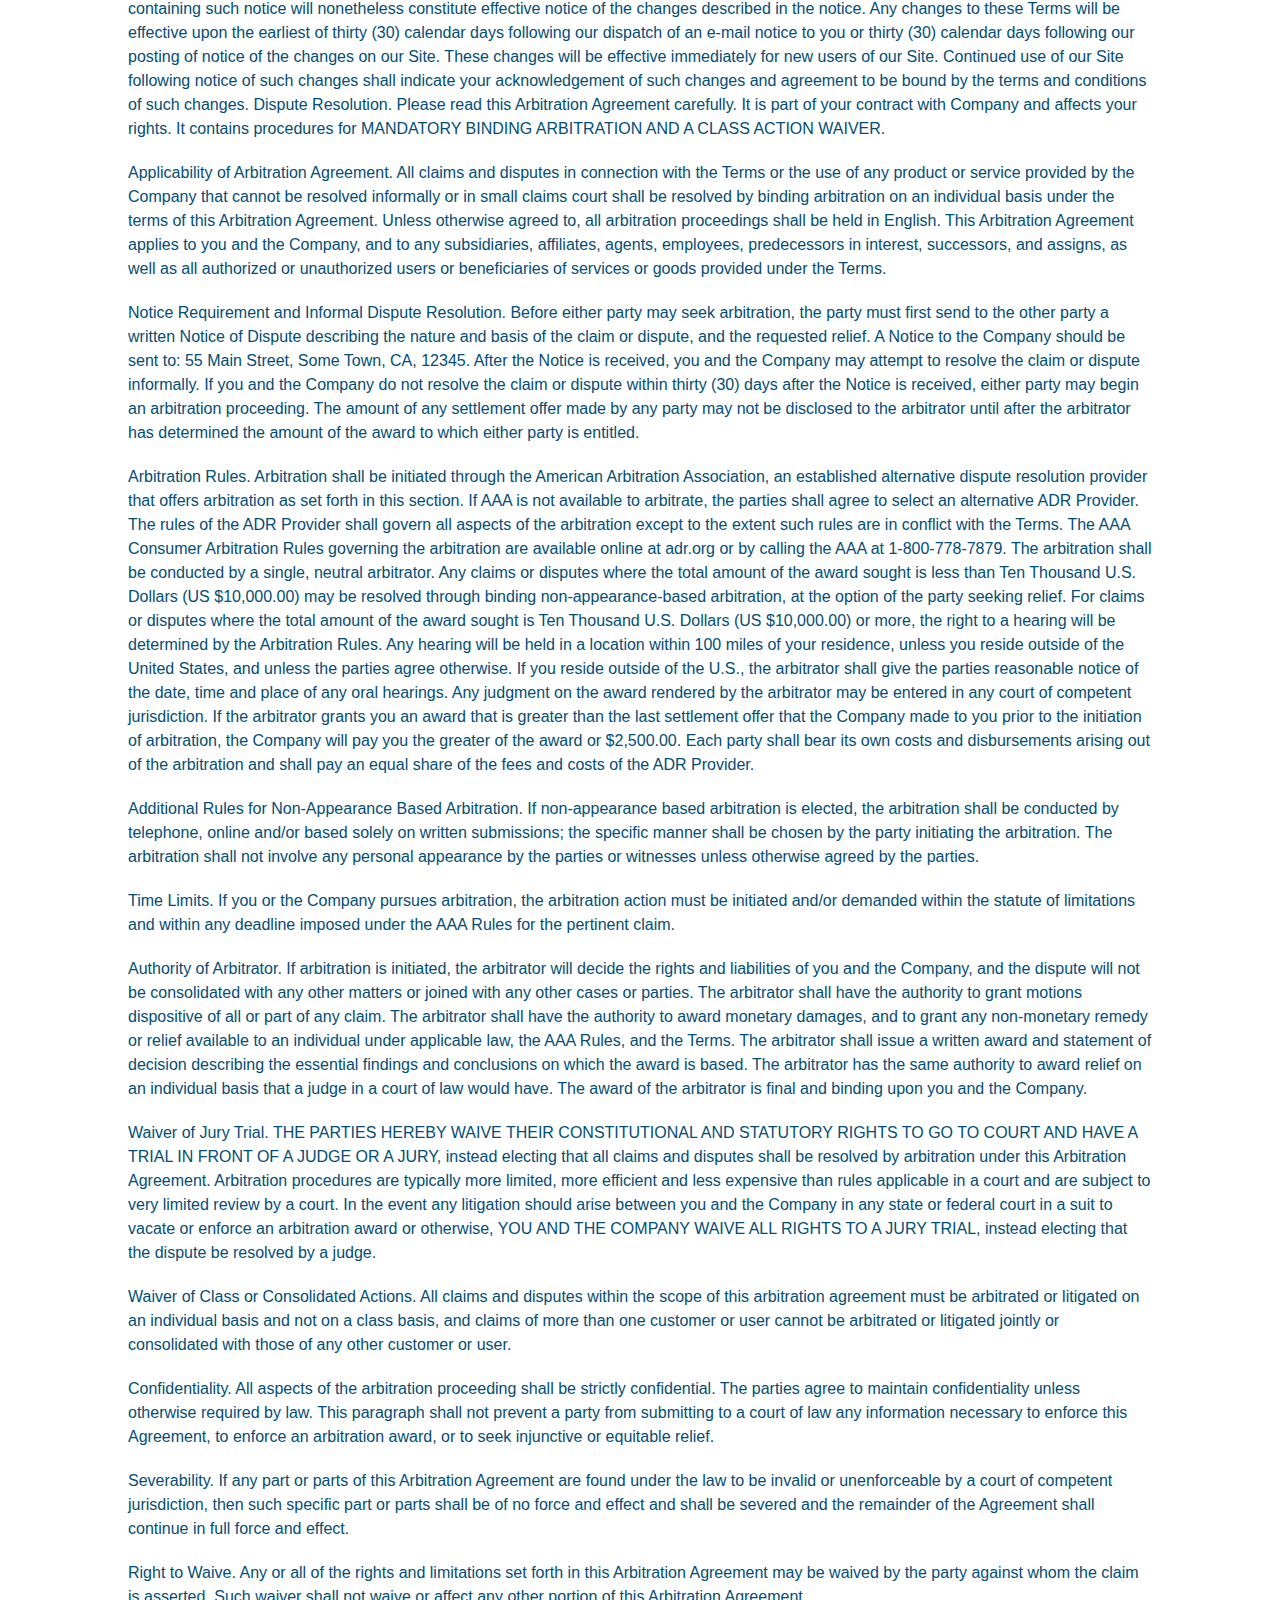
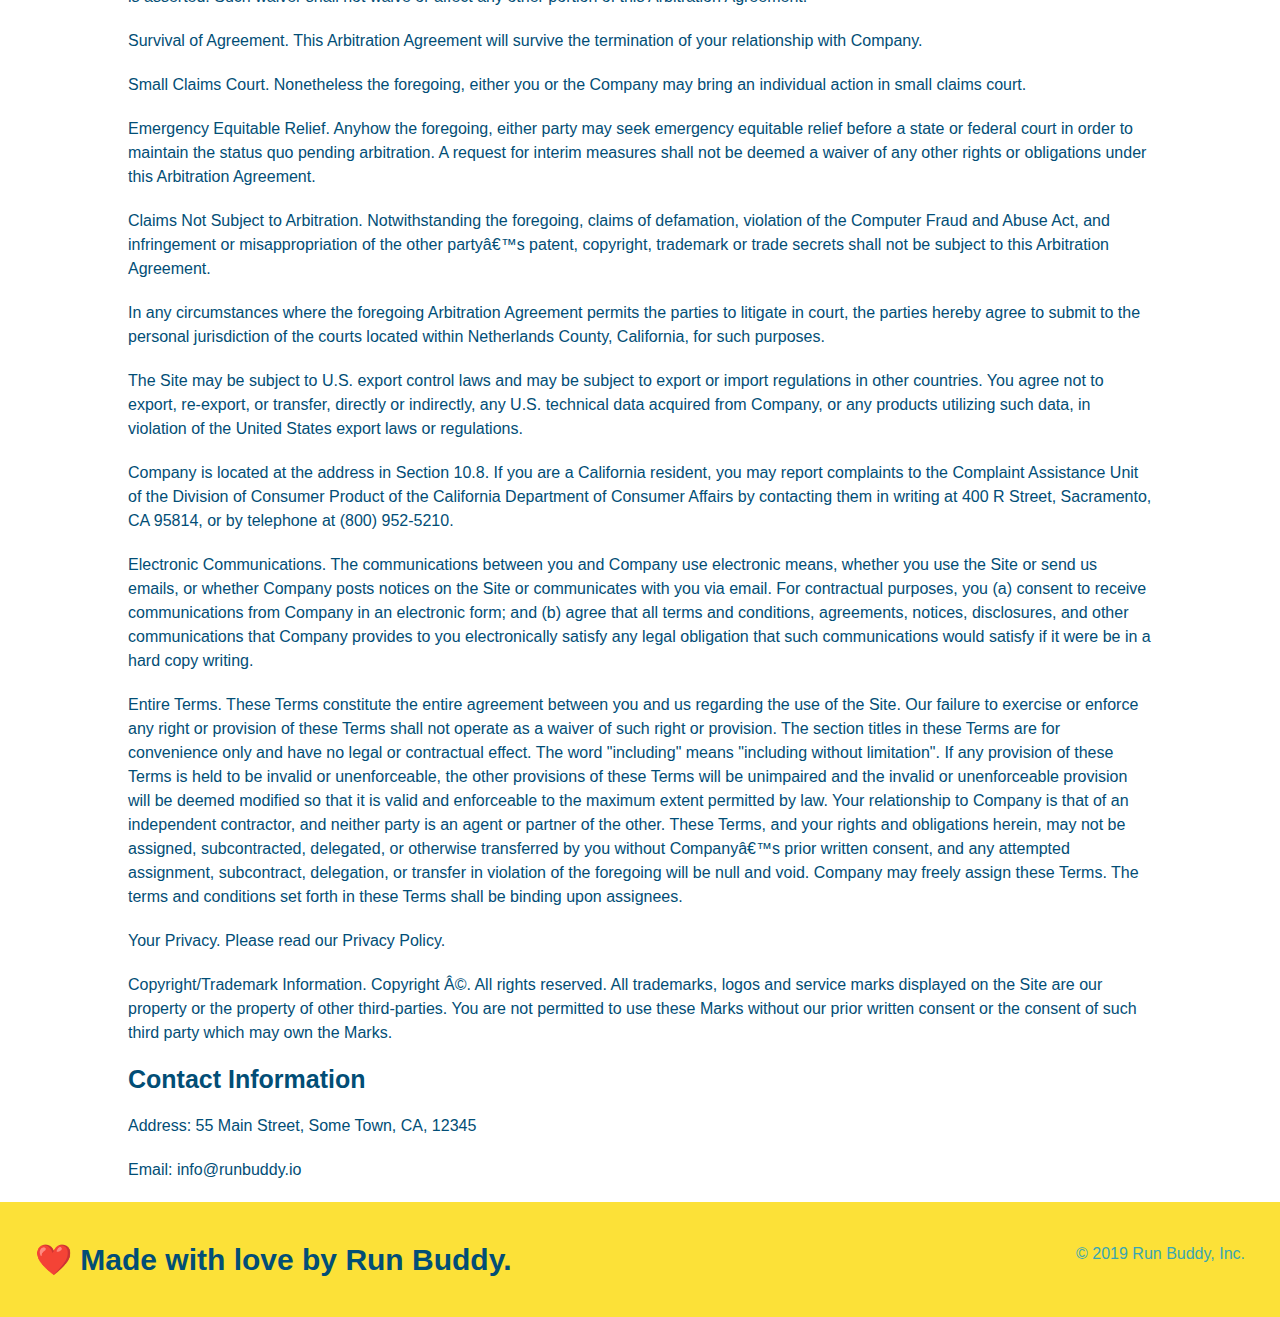
==== commit c4e3b35a: "fixed privacy policy styling" ====
--- a/privacy-policy.html
+++ b/privacy-policy.html
@@ -33,7 +33,7 @@
     </header>
     
     <section class="hero">
-        <h2 class="section-title">
+        <h2 class="page-title">
             Privacy Policy
         </h2>
     </section>
--- a/assets/css/secondary-styles.css
+++ b/assets/css/secondary-styles.css
@@ -1,295 +1,42 @@
-* {
-    margin: 0;
-    padding: 0;
-    box-sizing: border-box;
-  }
-
-  body {
-    color: #39a6b2;
-    font-family: Helvetica, Arial, sans-serif;
-}
-
-/* apply styles to <header> */
-header {
-    padding: 20px 35px;
-    background-color: #39a6b2;
-  }
-
-  header h1 {
-      font-weight: bold;
-      font-size: 36px;
-      color: #fce138;
-      margin: 0;
-      display: inline;
-  }
-
-  header a {
-    text-decoration: none;
-    color: #fce138;
-  }
-
-  header nav {
-      float: right;
-      margin: 7px 0;
-  }
-
-  header nav ul li {
-      display: inline;
-  }
-
-  header nav ul li a {
-      margin: 0 30px;
-      font-weight: lighter;
-      font-size: 22px;
-  }
-  
-/* apply styles to <footer> */
-footer {
-      background:#fce138;
-      width: 100%;
-      padding: 40px 35px;
-  }
-
-  footer h2 {
-      display: inline;
-      color: #024e76;
-      font-size: 30px;
-      margin: 0;
-  }
-
-  footer div {
-      float: right;
-      line-height: 1.5;
-      text-align: right;
-  }
-
-  footer a {
-      color: #024e76;
-  }
-
-  section {
-      padding: 60px;
-  }
-  /* Hero style start*/
-  .hero {
+.hero {
     background-position: bottom;
     height: auto;
     text-align: center;
     margin-bottom: 40px;
-  }
+}
 
-  .hero-form {
-    border: solid 3px #024e76;
-    background-color:#fce138;
-    padding: 20px;
-    width: 500px;
-    color: #024e76;
-    position: absolute;
-    bottom: 120px;
-    right: 140px;
-  }
-
-  .hero-form h3 {
-    font-size: 24px;
-    margin: 0;   
-  }
-
-  .hero-form p {
-      margin: 5px 0 15px 0;
-  }
-
-  .form-input {
-      border: 1px solid #024e76;
-      display: block;
-      padding: 7px 15px;
-      font-size: 16px;
-      color: #024e76;
-      width: 100%;
-      margin-bottom: 15px;
-  }
-
-  .hero-form label {
-      margin: 0 5px;
-  }
-  
-  .hero-form button {
-      color: #fce138;
-      background-color: #024e76;
-      border: none;
-      padding: 10px 20px;
-      font-size: 16px;
-}
-  /* Hero style end */
-
-  .intro {
-      text-align: center;
-  }
-
-  .intro p {
-      line-height: 1.7;
-      color: #39a6b2;
-      width: 80%;
-      font-size: 20px;
-      margin: 0 auto;
-  }
-  .section-title {
-    font-size: 42px;
-    font-weight: normal;
-    font-style: italic;
+.page-title {
     color: #fce138;
-    margin-bottom: 35px;
-    padding: 0 80px 15px 80px;
     display: inline-block;
     border-bottom: 4px solid #fce138;
-  }
+    padding: 0 80px 15px 80px;
+    font-weight: normal;
+    font-size: 42px;
+    font-style: italic;
+}
 
-  .secondary-content {
-      width: 80%;
-      margin: 0 auto;
-      color: #024e76;
-  }
+.secondary-content {
+    width: 80%;
+    margin: 0 auto;
+    color: #024e76;
+}
 
-  .secondary-content h3 {
-      font-size: 3px;
-      margin: 20px 0 20px 0;
-  }
+.secondary-content h3 {
+    font-size: 25px;
+    margin: 20px 0;
+}
 
-  .secondary-content p {
-      font-size: 16px;
-      line-height: 1.5;
-      margin: 20px 0 20px 9;
-  }
+.secondary-content p {
+    font-size: 16px;
+    line-height: 1.5;
+    margin: 20px 0;
+}
 
-  .secondary-content ul {
-      margin: 15px;
-  }
+.secondary-content ul {
+  margin: 15px 20px;
+}
 
-  .secondary-content li {
-      color: #39a6b2;
-      margin: 10px 0 10px 0;
-  }
-  
-  .primary-border {
-    border-color: #fce138;
-  }
-  
-  .secondary-border {
-    border-color: #39a6b2;
-  }
-
-  .steps {
-      text-align: center;
-      background: #fce138;
-  }
-
-  .steps div {
-      margin-bottom: 80px;
-  }
-
-  .steps img {
-      width: 15%;
-      margin: 10px 0;
-  }
-
-  .steps h3 {
-      color: #024e76;
-      font-size: 46px;
-      margin-top: 10px;
-  }
-
-  .steps p {
-      color: #39a6b2;
-      font-size: 23px;
-  }
-
-  .steps span {
-      font-size: 38px;
-  }
-
-  .trainers {
-      text-align: center;
-  }
-
-  .trainer {
-      width: 900px;
-      margin: 0 auto 30px auto;
-      background: #024e76;
-      color: #fce138;
-      overflow: auto;
-  }
-
-  .trainer img {
-      width: 35%;
-      float: left;
-  }
-  
-  .trainer-bio {
-      padding: 35px;
-      float: left;
-      width: 60%;
-  }
-
-  .trainer-bio h3 {
-      font-size: 32px;
-      margin-bottom: 8px;
-  }
-
-  .trainer-bio h4 {
-      font-weight: lighter;
-      font-size: 26px;
-      margin-bottom: 25px;
-  }
-
-  .trainer-bio p {
-    font-size: 17px;
-    line-height: 1.3;
-  }
-
-  .text-left {
-      text-align: left;
-  }
-
-  .text-right {
-    text-align: right;
-  }
-
-  /* REACH OUT STYLES START */
-  .contact {
-      background: #024e76;
-      text-align: center;
-  }
-
-  .contact h2 {
-      color:#fce138;
-  }
-
-  .contact-info iframe {
-     width: 400px;
-     height: 400px; 
-  }
-
-  .contact-info div {
-      width: 410px;
-      display: inline-block;
-      vertical-align: top;
-      text-align: left;
-      margin: 30px 0 0 60px;
-      color: white;
-  }
-
-  .contact-info h3 {
-      color: #fce138;
-      font-size: 32px;
-  }
-
-  .contact-info p, .contact-info address {
-      margin: 20px 0;
-      line-height: 1.5;
-      font-size: 20px;
-      font-style: normal;
-  }
-
-  .contact-info a {
-      color: #fce138;
-  }
-/* REACH OUT STYLES END*/
+.secondary-content li {
+    color: #39a6b2;
+    margin: 10px 0;
+}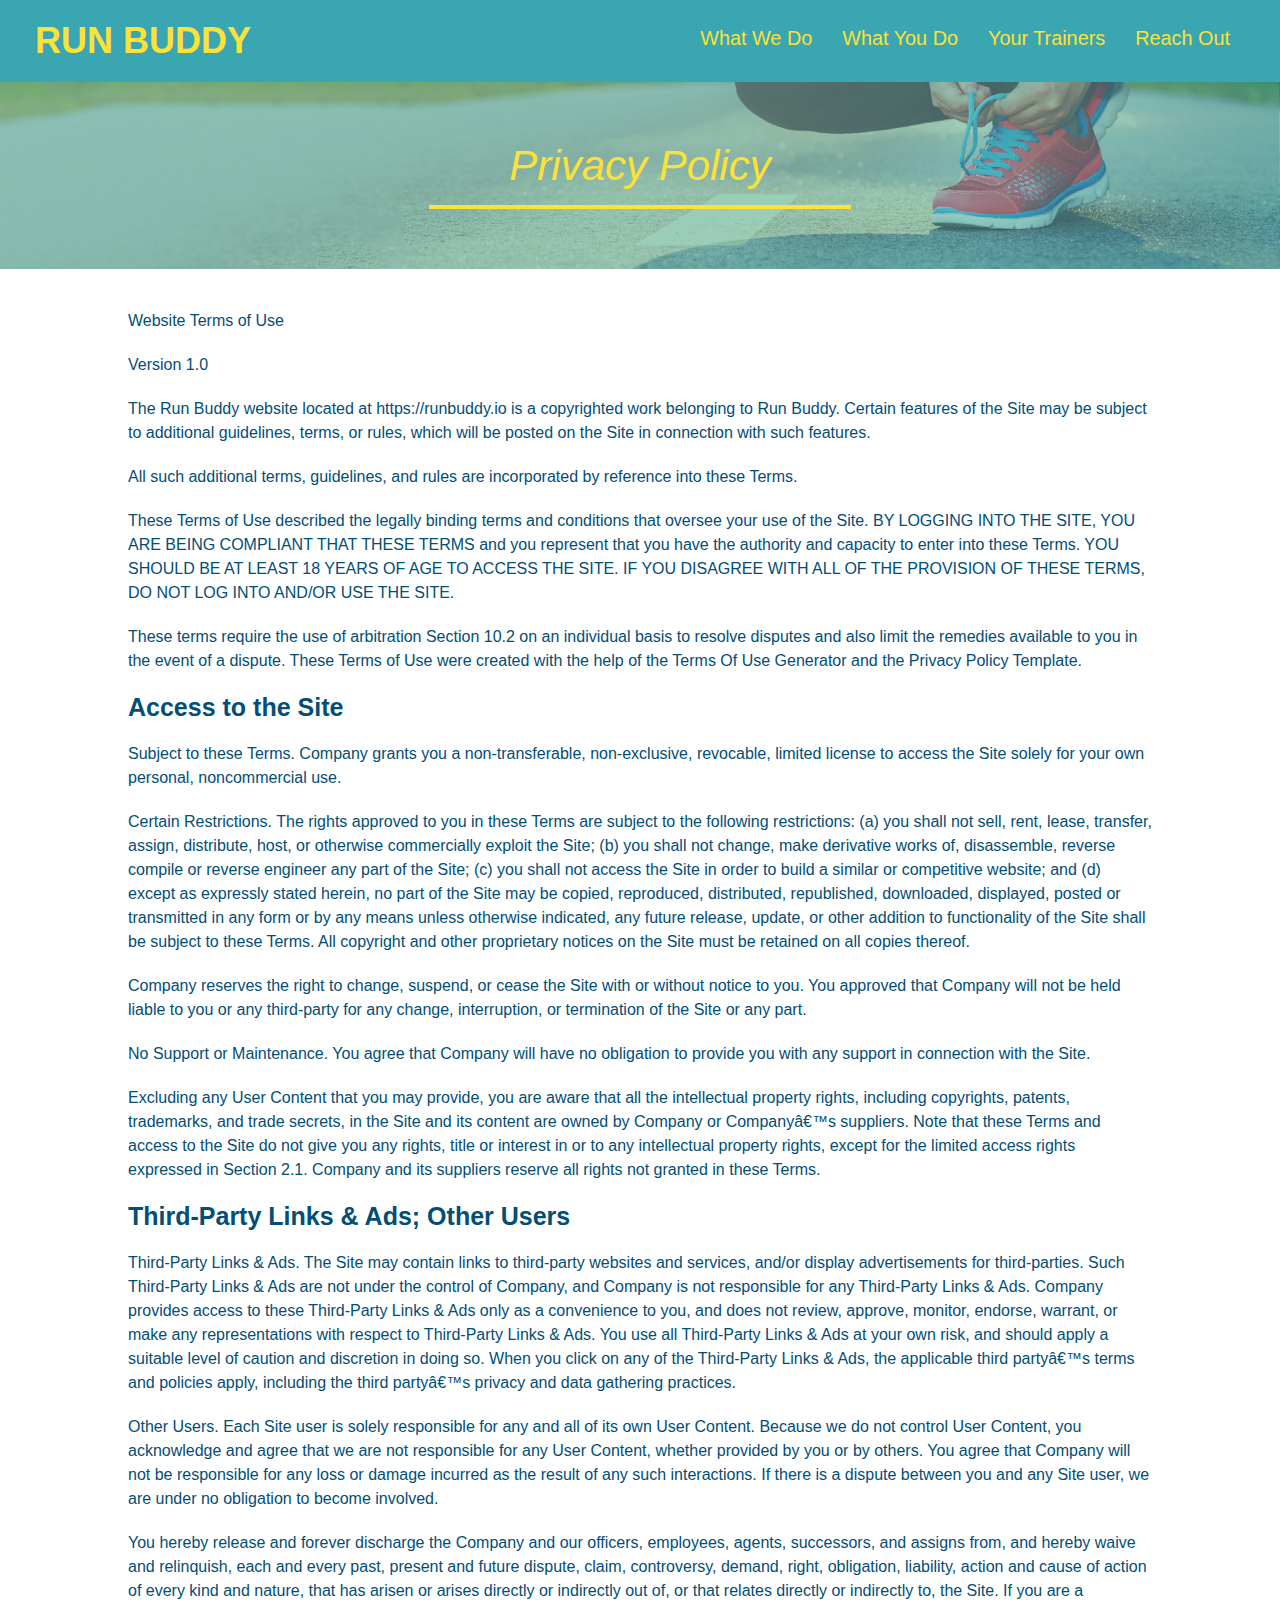
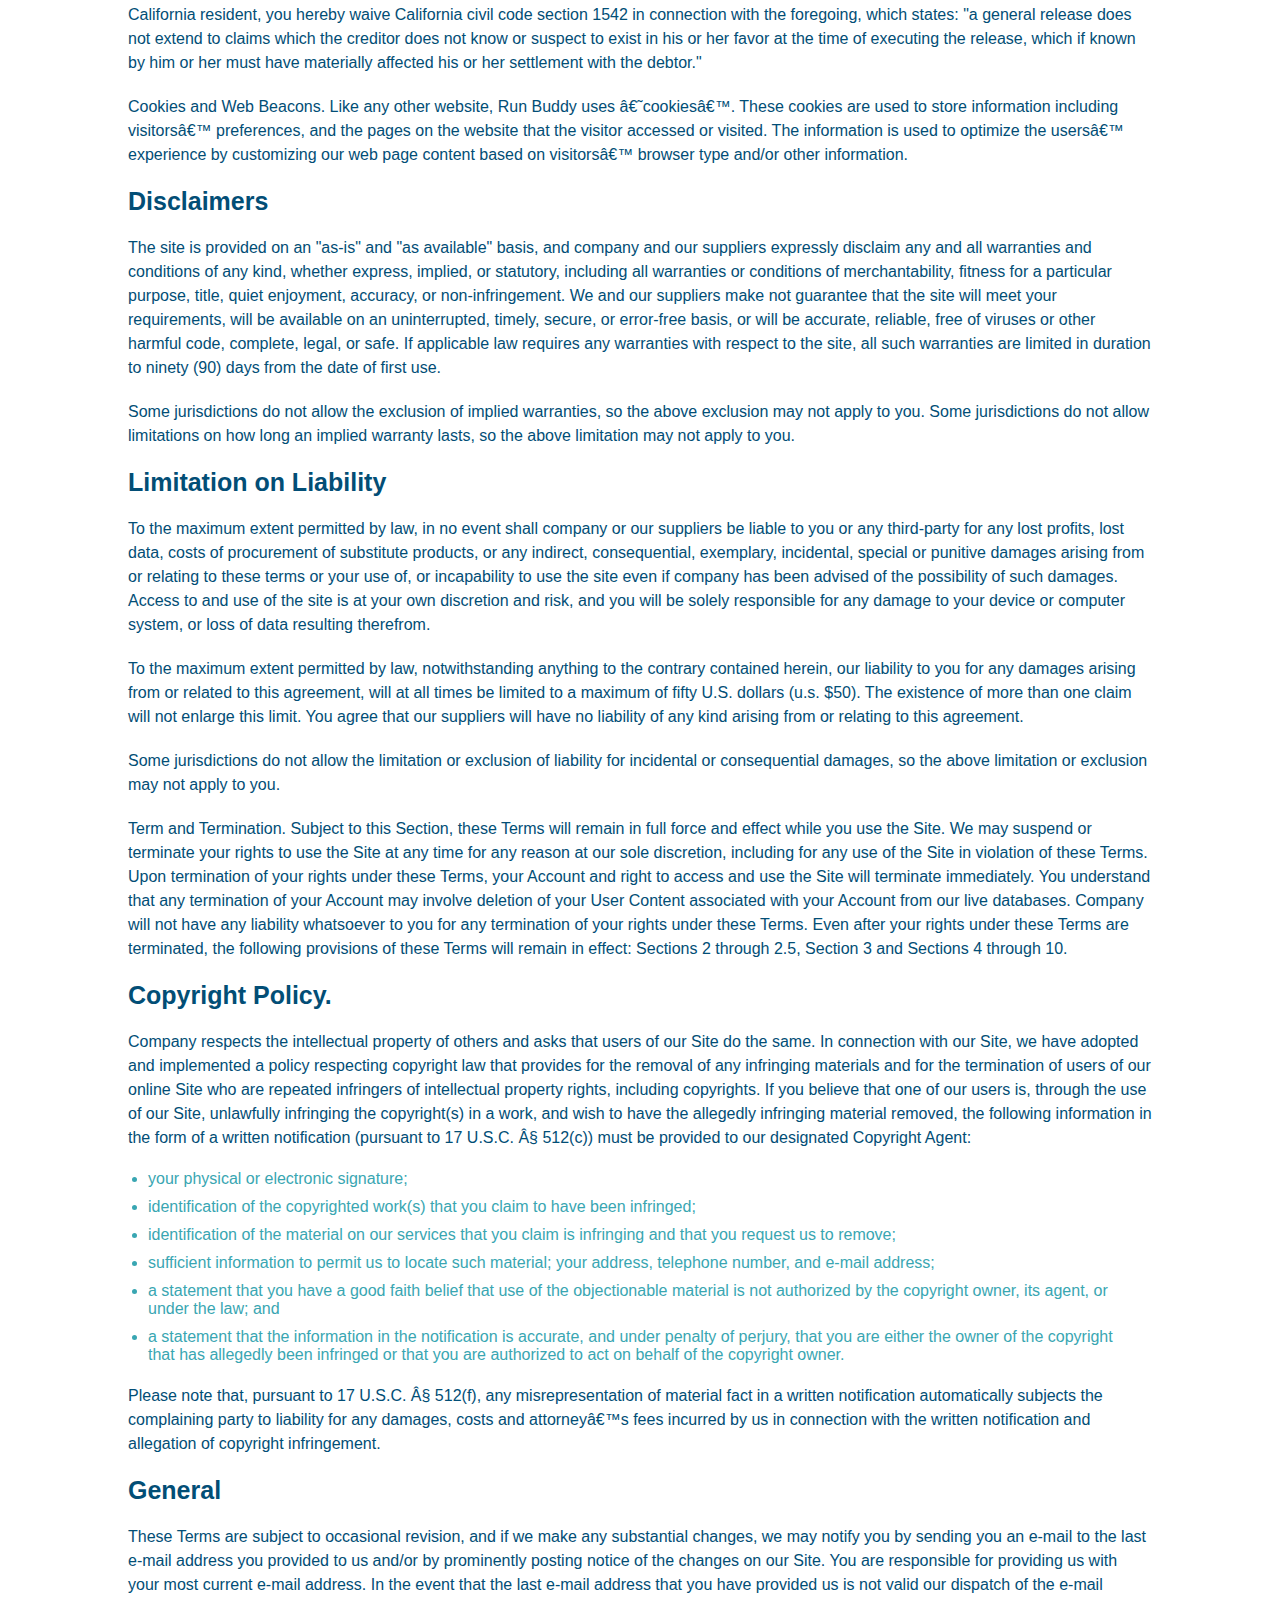
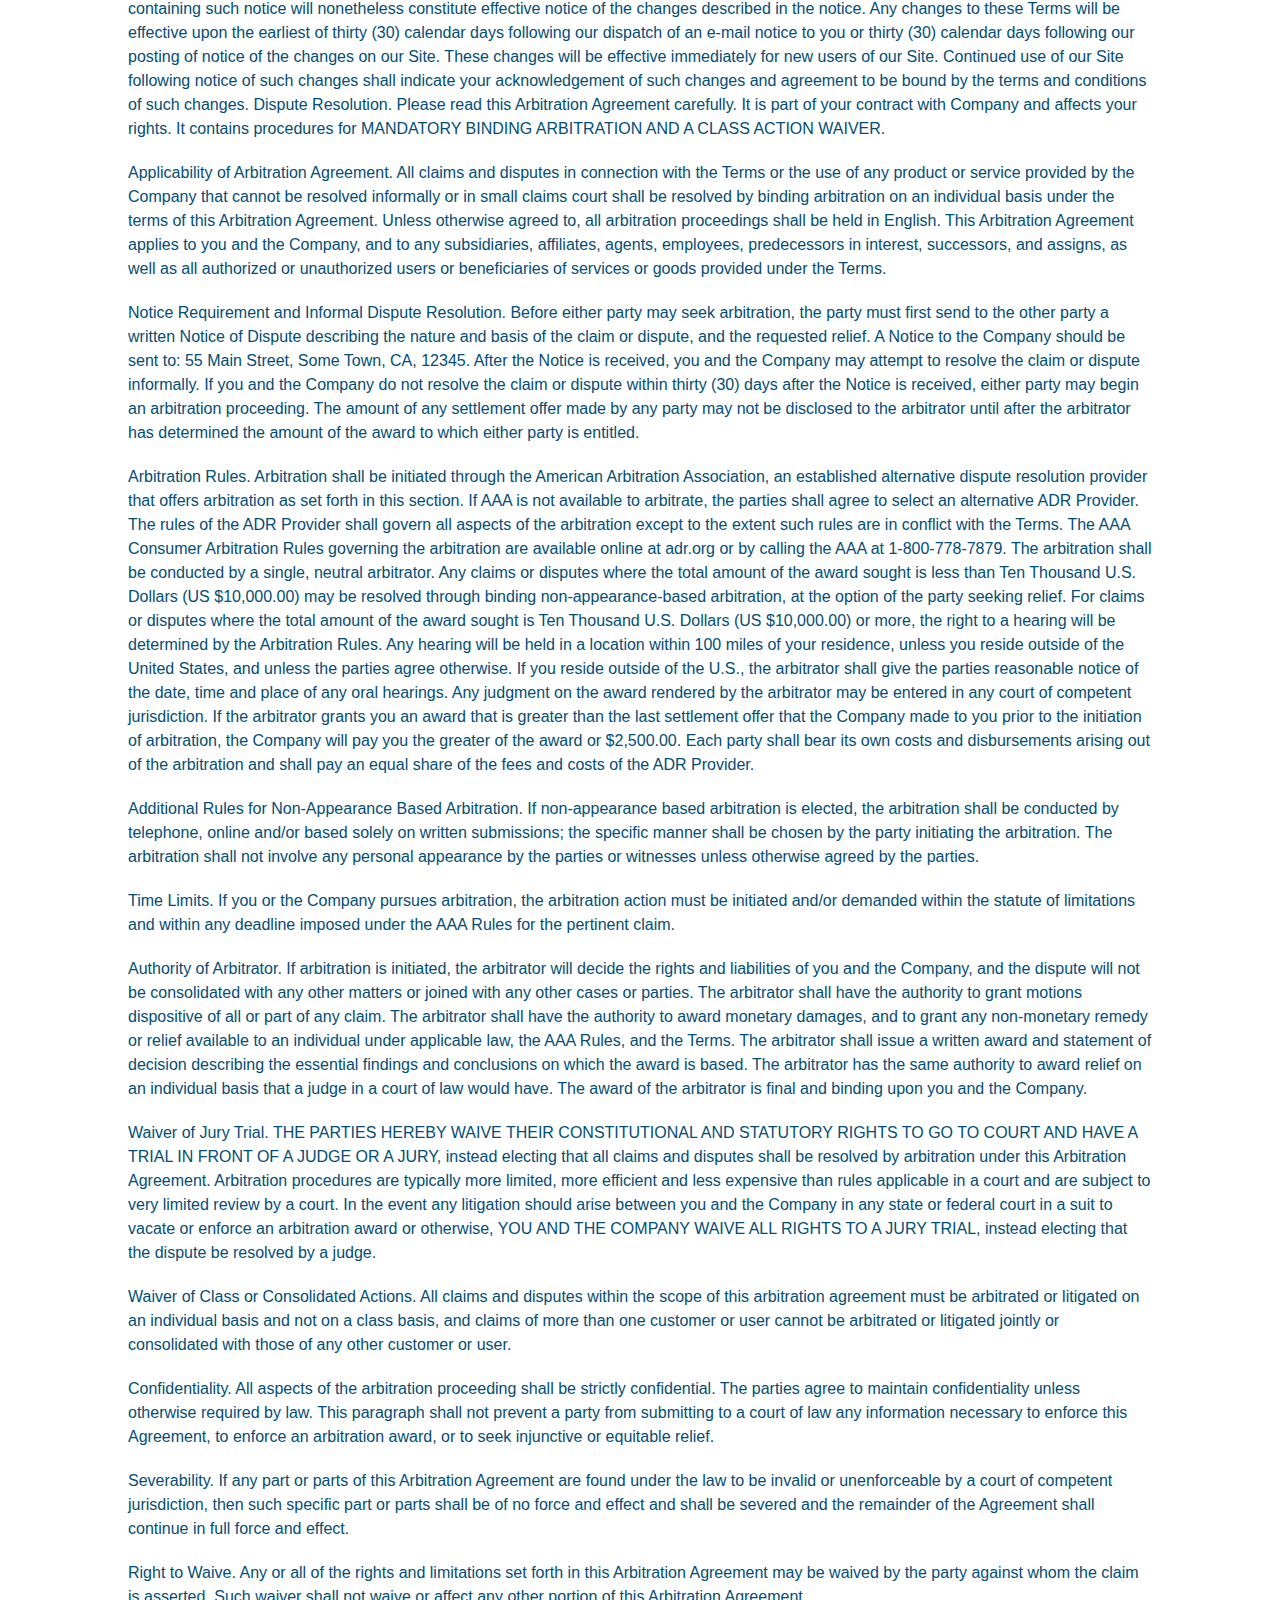
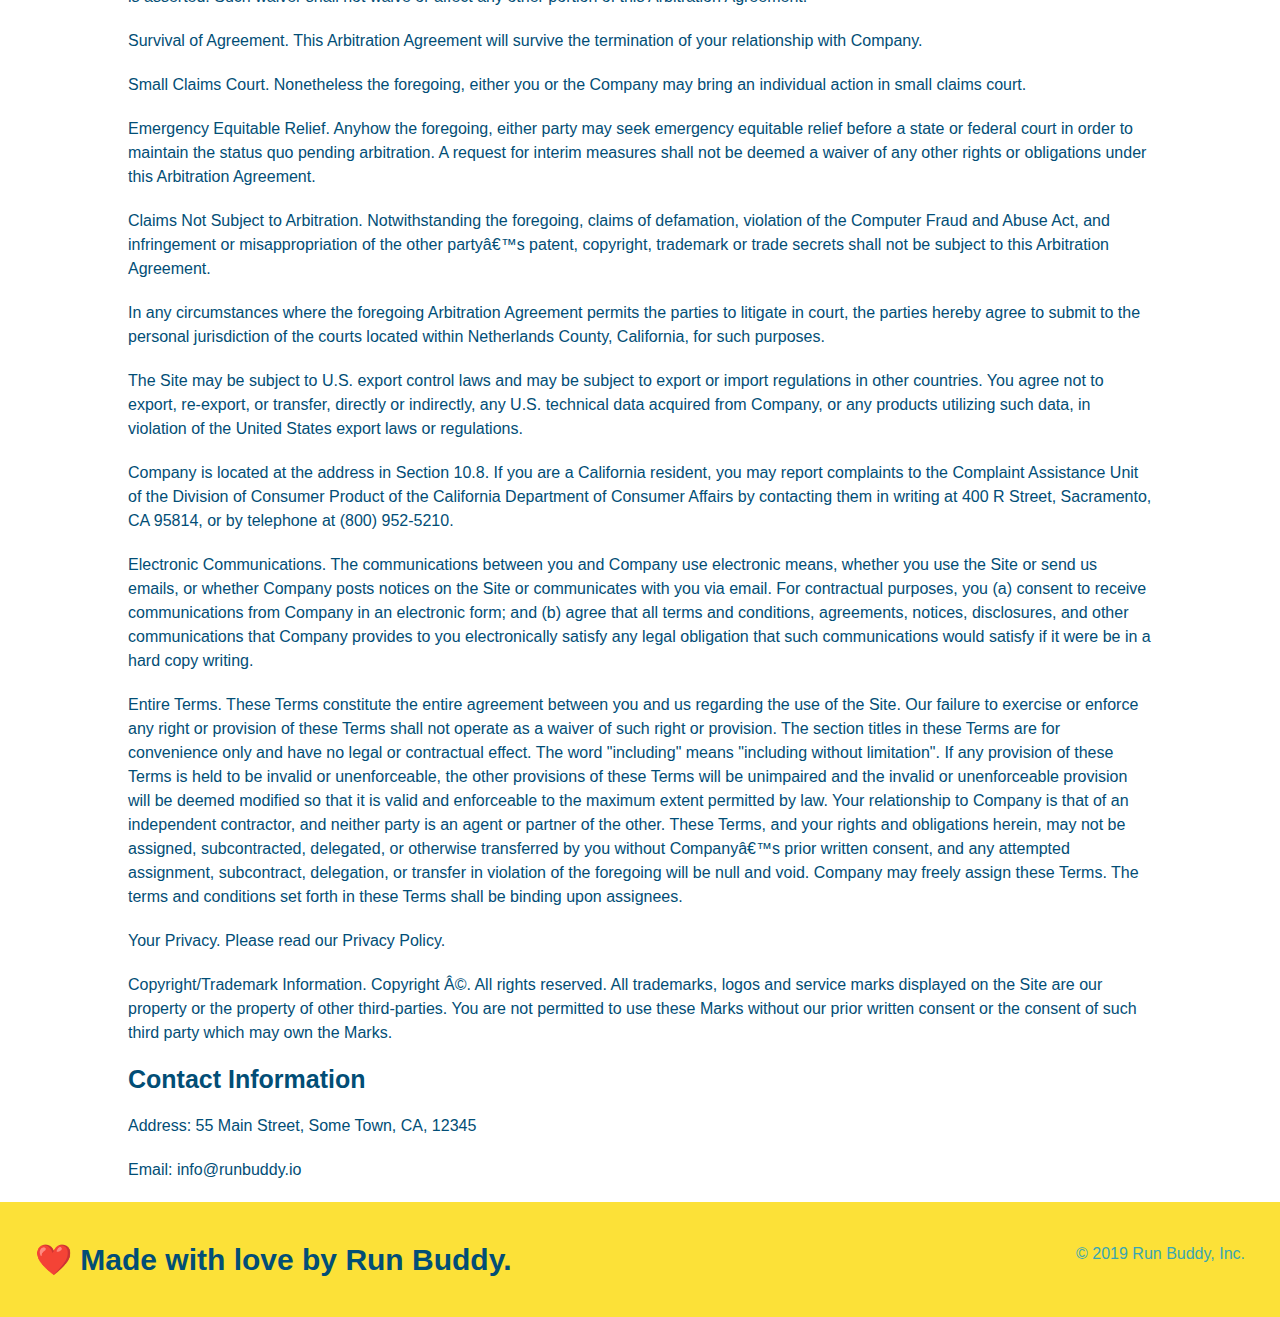
==== commit 5055fe0b: "add media queries for screen size" ====
--- a/privacy-policy.html
+++ b/privacy-policy.html
@@ -1,7 +1,7 @@
 <!DOCTYPE html>
 <html lang="en">
   <head>
-    <meta charset="UTF-8" />
+    <meta charset="UTF-8" name="viewport" content="width=device-width, initial-scale=1.0"/>
     <title>Privacy Policy - Run Buddy</title>
     <link rel="stylesheet" href="./assets/css/style.css" />
     <link rel="stylesheet" href="./assets/css/secondary-styles.css" />
--- a/assets/css/style.css
+++ b/assets/css/style.css
@@ -13,6 +13,9 @@
 header {
     padding: 20px 35px;
     background-color: #39a6b2;
+    display: flex;
+    justify-content: space-between;
+    flex-wrap: wrap;
   }
 
   header h1 {
@@ -20,7 +23,6 @@
       font-size: 36px;
       color: #fce138;
       margin: 0;
-      display: inline;
   }
 
   header a {
@@ -29,36 +31,40 @@
   }
 
   header nav {
-      float: right;
       margin: 7px 0;
   }
 
-  header nav ul li {
-      display: inline;
+  header nav ul {
+      display: flex;
+      flex-wrap: wrap;
+      justify-content: space-between;
+      align-items: center;
+      list-style: none;
   }
 
   header nav ul li a {
-      margin: 0 30px;
+      padding: 10px 15px;
       font-weight: lighter;
-      font-size: 22px;
+      font-size: 1.55vw;
   }
   
 /* apply styles to <footer> */
 footer {
-      background:#fce138;
-      width: 100%;
-      padding: 40px 35px;
-  }
+    display: flex;
+    justify-content: space-between;
+    flex-wrap: wrap;
+    background:#fce138;
+    width: 100%;
+    padding: 40px 35px;
+}
 
   footer h2 {
-      display: inline;
       color: #024e76;
       font-size: 30px;
       margin: 0;
   }
 
   footer div {
-      float: right;
       line-height: 1.5;
       text-align: right;
   }
@@ -70,33 +76,49 @@
   section {
       padding: 60px;
   }
+
   /* Hero style start*/
   .hero {
     background-image: url("../images/hero-bg.jpg");
-    height: 600px;
     background-size: cover;
     background-position: center; 
-    position: relative;
+    display: flex;
+    justify-content: center;
+    flex-wrap: wrap;
+    align-items: flex-start;
   }
 
   .hero-form {
     border: solid 3px #024e76;
     background-color:#fce138;
     padding: 20px;
-    width: 500px;
     color: #024e76;
-    position: absolute;
-    bottom: 120px;
-    right: 140px;
   }
 
   .hero-form h3 {
     font-size: 24px;
-    margin: 0;   
+    margin: 0;
   }
 
   .hero-form p {
       margin: 5px 0 15px 0;
+      width: 40%;
+      margin: 3.5%;
+  }
+
+.hero-cta {
+    width: 35%;
+    text-align: right;
+    margin: 3.5%;
+    color: #fff;
+    font-size: 18px;
+    line-height: 1.2;
+  }
+
+  .hero-cta h2 {
+      font-style: italic;
+      font-size: 55px;
+      color: #fce138;
   }
 
   .form-input {
@@ -121,10 +143,6 @@
       font-size: 16px;
 }
   /* Hero style end */
-
-  .intro {
-      text-align: center;
-  }
 
   .intro p {
       line-height: 1.7;
@@ -132,14 +150,16 @@
       width: 80%;
       font-size: 20px;
       margin: 0 auto;
+      text-align: center;
   }
   .section-title {
-    font-size: 55px;
+    font-size: 48px;
     color: #024e76;
-    margin-bottom: 35px;
-    padding: 0 100px 20px 100px;
-    display: inline-block;
     border-bottom: 3px solid;
+    padding-bottom: 20px;
+    text-align: center;
+    margin: 0 auto 35px auto;
+    width: 50%;
   }
   
   .primary-border {
@@ -151,71 +171,92 @@
   }
 
   .steps {
-      text-align: center;
       background: #fce138;
   }
 
-  .steps div {
-      margin-bottom: 80px;
-  }
-
-  .steps img {
-      width: 15%;
-      margin: 10px 0;
-  }
-
-  .steps h3 {
+  .step {
+      margin: 50px auto;
+      padding-bottom: 50px;
+      width: 80%;
+      border-bottom: 1px solid #39a6b2;
+      display: flex;
+      flex-wrap: wrap;
+      align-items: center;
+      justify-content: space-between;
+  }
+
+  .step h3 {
       color: #024e76;
       font-size: 46px;
-      margin-top: 10px;
-  }
-
-  .steps p {
+      flex: 1 30%;
+  }
+  
+  .step-info {
+    flex: 2 70%;
+    display: flex;
+    flex-wrap: wrap;
+    align-items: center;
+}
+  .step-img {
+    flex: 1 12%;
+    margin-right: 20px;
+  }
+
+  .step-img img {
+      max-width: 100%;
+  }
+
+  .step-text {
+    flex: 12;
+  }
+  
+  .step-text p {
       color: #39a6b2;
-      font-size: 23px;
-  }
-
-  .steps span {
-      font-size: 38px;
+      font-size: 18px;
+  }
+
+  .step-text h4 {
+      font-size: 26px;
+      line-height: 1.5;
+      color: #024e76;
   }
 
   .trainers {
-      text-align: center;
+      width: 100%;
+      margin: 0 auto;
+      display: flex;
+      flex-wrap: wrap;
+      justify-content: space-around;
   }
 
   .trainer {
-      width: 900px;
-      margin: 0 auto 30px auto;
+      margin: 20px;
       background: #024e76;
       color: #fce138;
-      overflow: auto;
+      flex: 1;
   }
 
   .trainer img {
-      width: 35%;
-      float: left;
+      width: 100%;
   }
   
   .trainer-bio {
-      padding: 35px;
-      float: left;
-      width: 60%;
+      padding: 25px;
+      line-height: 1.3;
   }
 
   .trainer-bio h3 {
-      font-size: 32px;
-      margin-bottom: 8px;
+      font-size: 28px;
   }
 
   .trainer-bio h4 {
       font-weight: lighter;
-      font-size: 26px;
-      margin-bottom: 25px;
+      font-size: 22px;
+      margin-bottom: 15px;
   }
 
   .trainer-bio p {
     font-size: 17px;
-    line-height: 1.3;
   }
 
   .text-left {
@@ -229,40 +270,87 @@
   /* REACH OUT STYLES START */
   .contact {
       background: #024e76;
-      text-align: center;
   }
 
   .contact h2 {
       color:#fce138;
   }
 
+  .contact-info {
+      display: flex;
+      justify-content: space-between;
+      flex-wrap: wrap;
+  }
+
   .contact-info iframe {
-     width: 400px;
      height: 400px; 
   }
 
   .contact-info div {
-      width: 410px;
-      display: inline-block;
-      vertical-align: top;
-      text-align: left;
-      margin: 30px 0 0 60px;
       color: white;
   }
 
   .contact-info h3 {
       color: #fce138;
       font-size: 32px;
+  }
+
+  .contact-info > * {
+      flex: 1;
+      margin: 15px;
   }
 
   .contact-info p, .contact-info address {
       margin: 20px 0;
       line-height: 1.5;
-      font-size: 20px;
+      font-size: 16px;
       font-style: normal;
   }
 
+  .contact-form input, .contact-formtextarea {
+     border: 1pc solid #024e76;
+     display: block;
+     padding: 7px 15px;
+     font-size: 16px;
+     color: #024e76;
+     width: 100%;
+     margin-bottom: 15px;
+     margin-top: 5px; 
+  }
+
+  .contact-form button {
+      width: 100%;
+      border: none;
+      background: #fce138;
+      color: #024e76;
+      text-align: center;
+      padding: 15px 0;
+      font-size: 16px;
+  }
+
   .contact-info a {
       color: #fce138;
   }
-/* REACH OUT STYLES END*/+/* REACH OUT STYLES END*/
+
+.flex-row {
+    display: flex;
+}
+
+/* MEDIA QUERY FOR SMALLER DESKTOP SCREENS AND SMALLER */
+@media screen and (max-width: 980px) {
+    header h1 a {
+    }
+}
+
+/* MEDIA QUERY FOR TABLETS AND SMALLER */
+@media  screen and (max-width: 768px) {
+    header h1 {
+    }
+}
+
+/* MEDIA QUERY FOR MOBILE PHONES AND SMALLER */
+@media screen and (max-width: 575px) {
+    header h1 {
+    }
+}